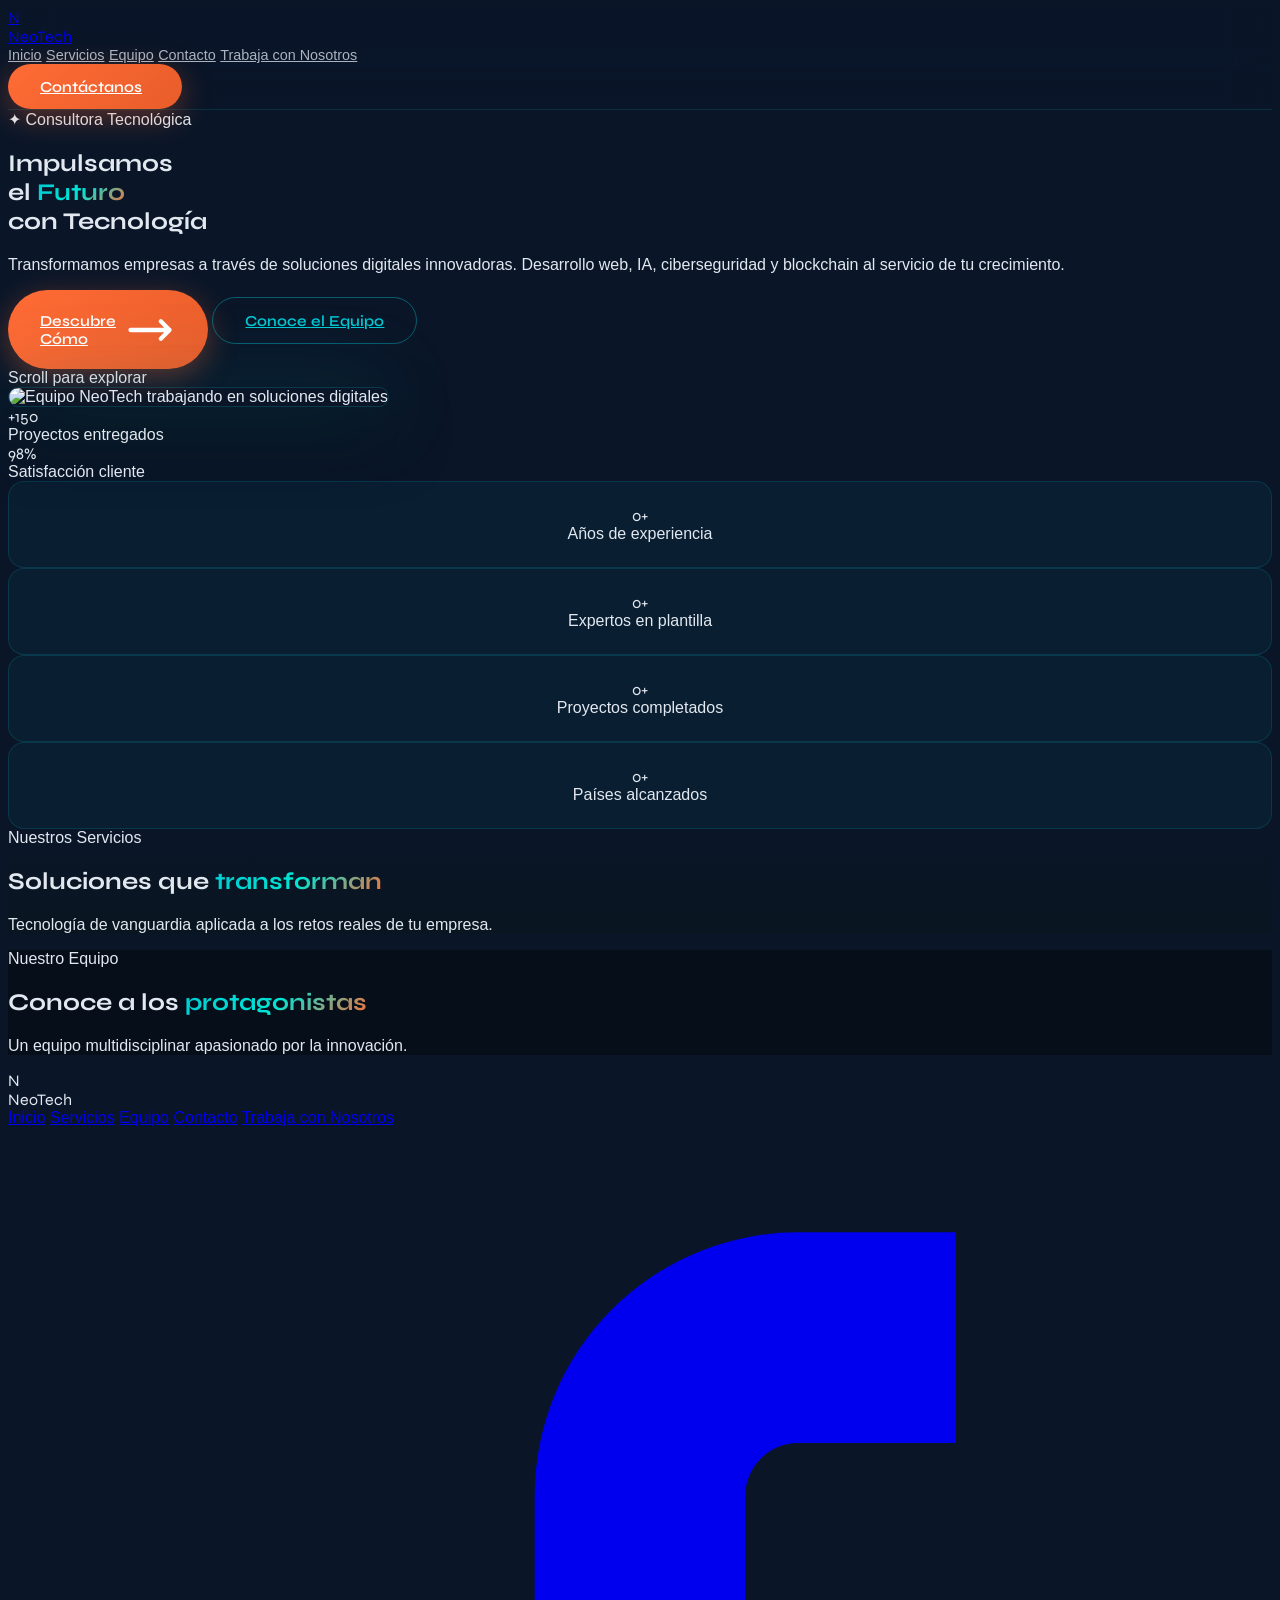
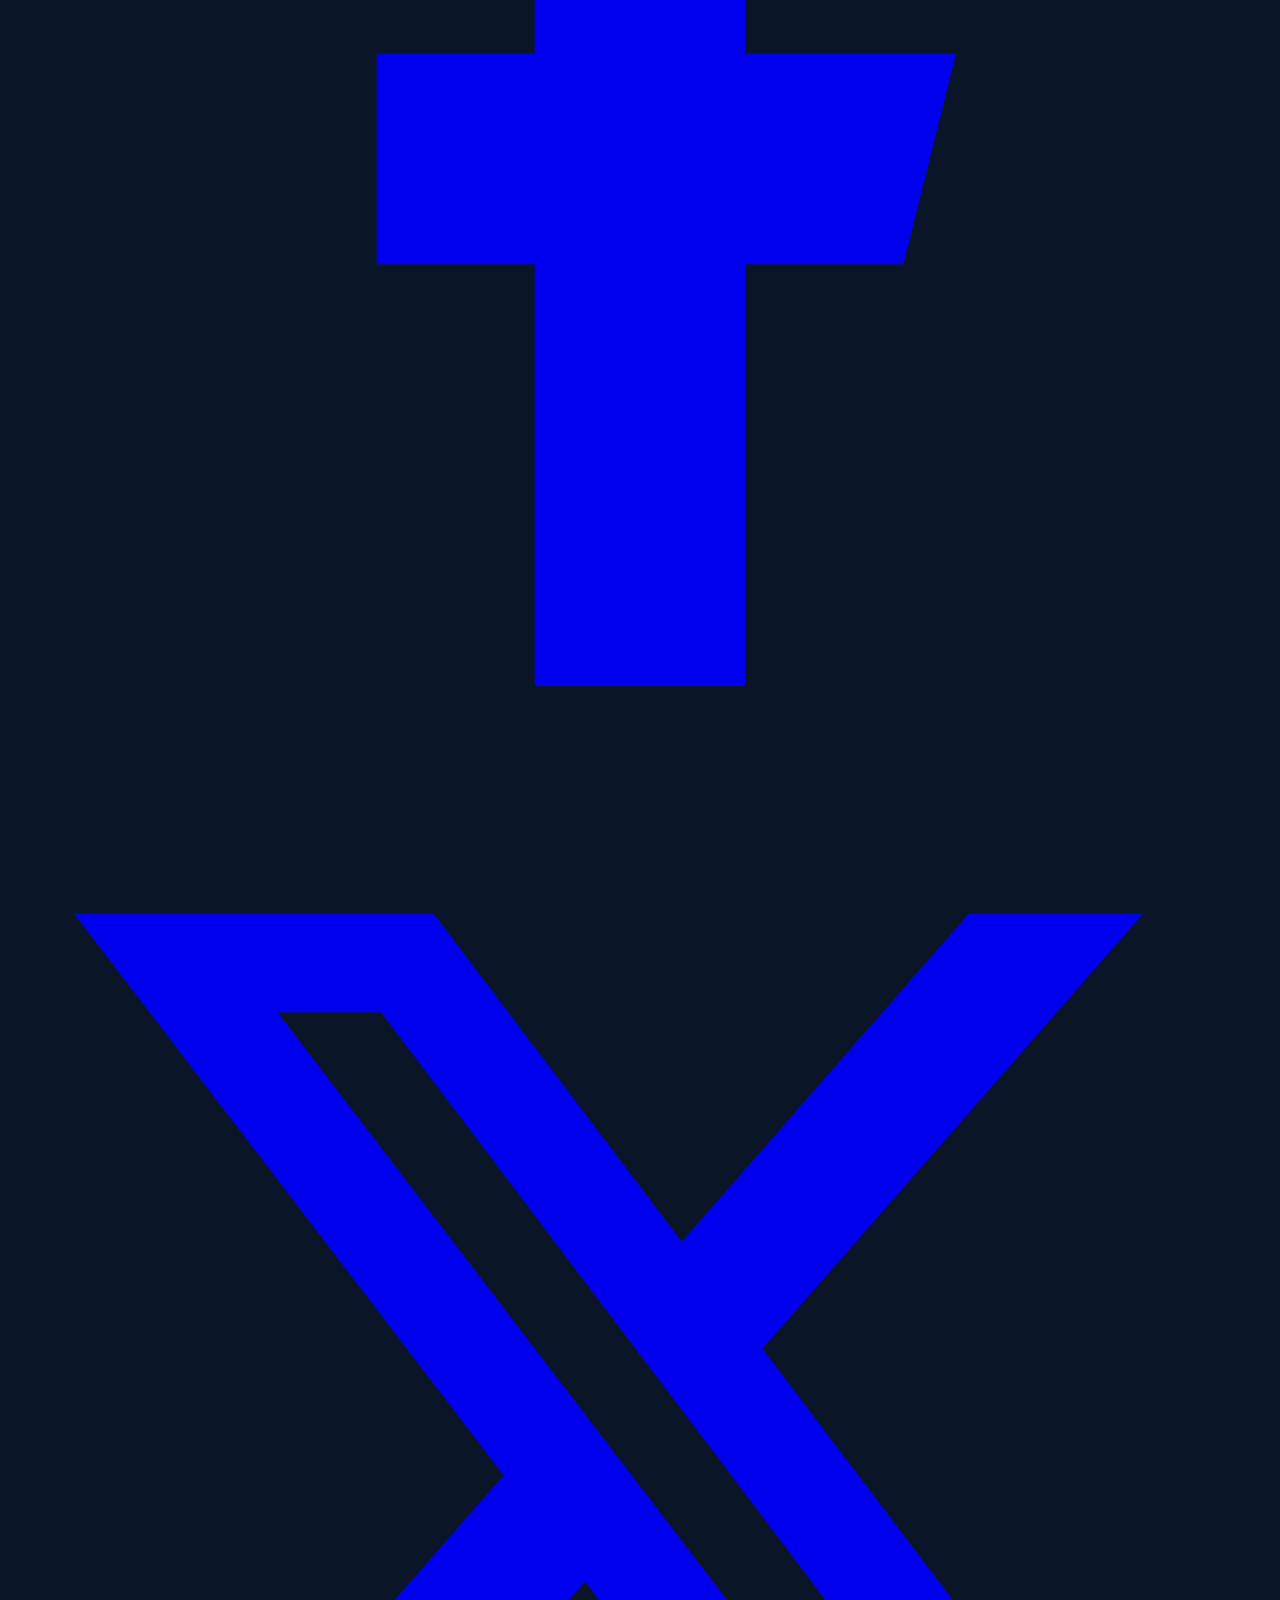
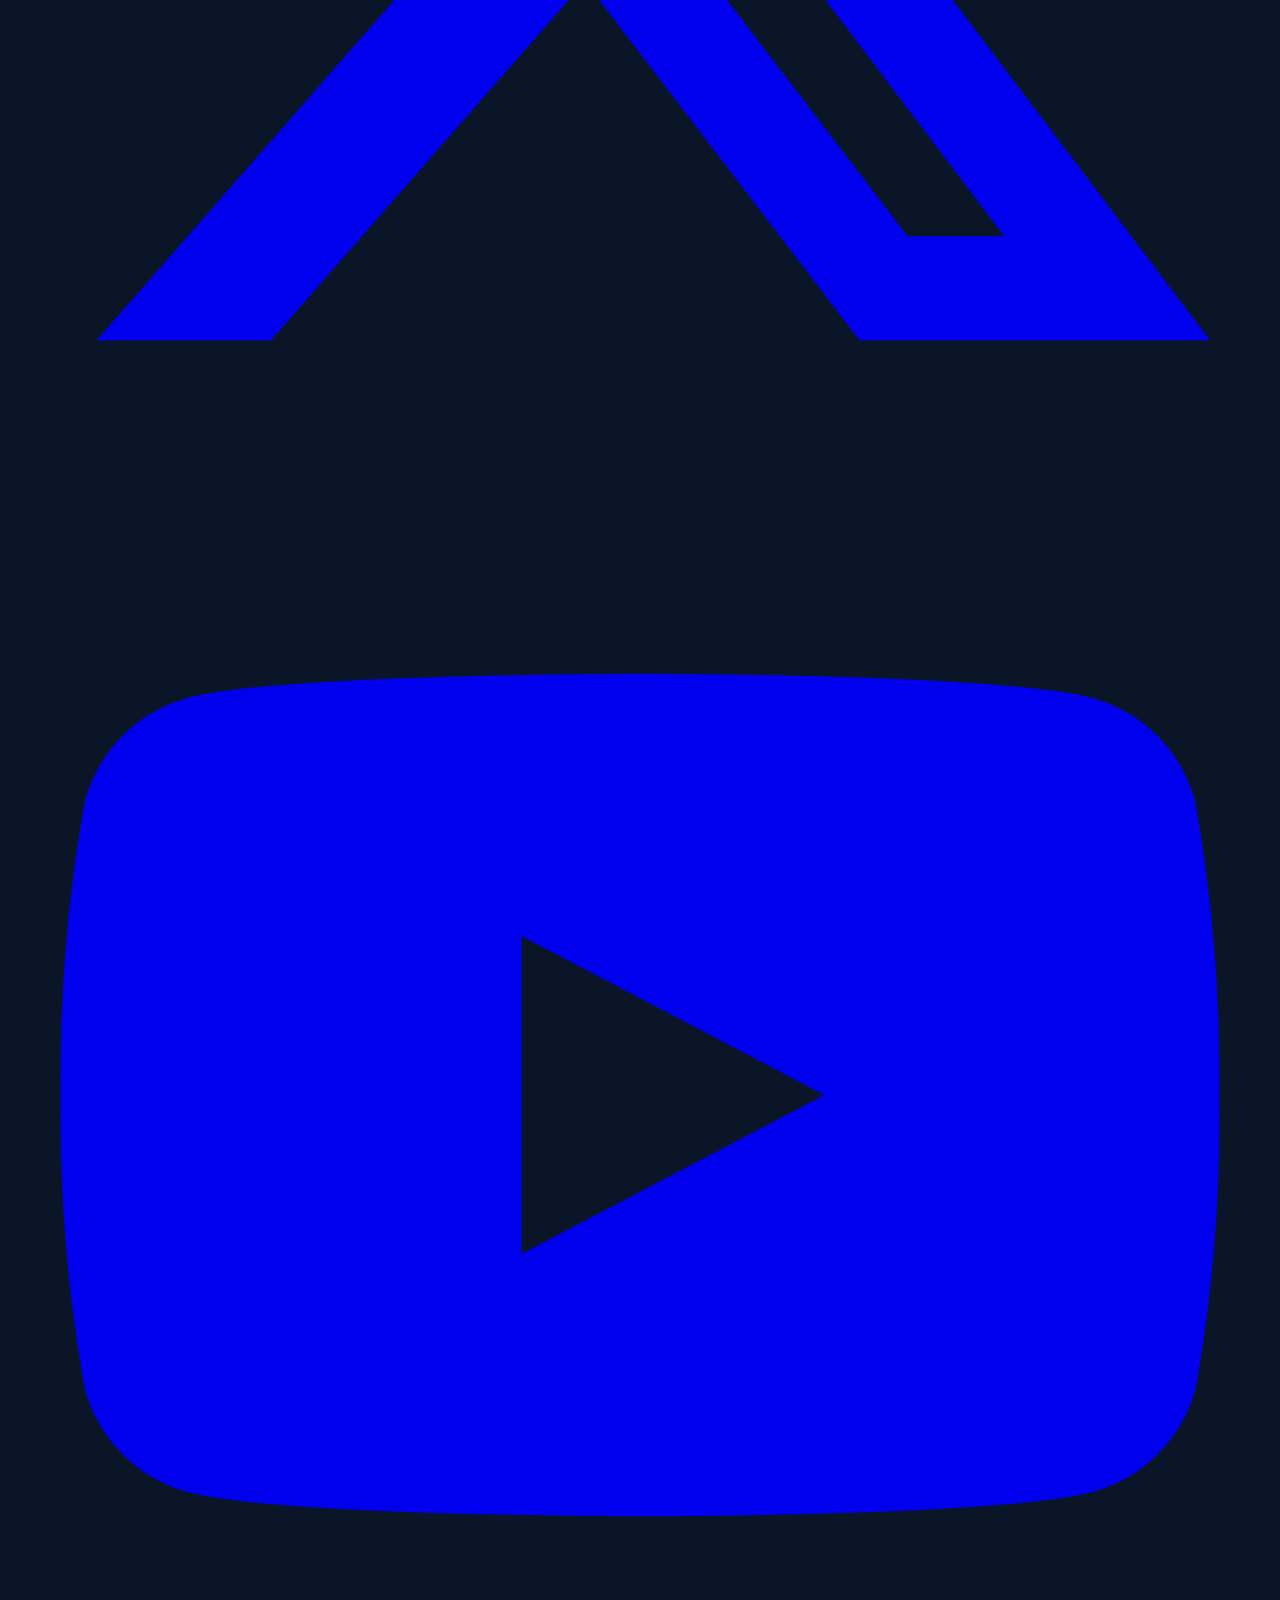
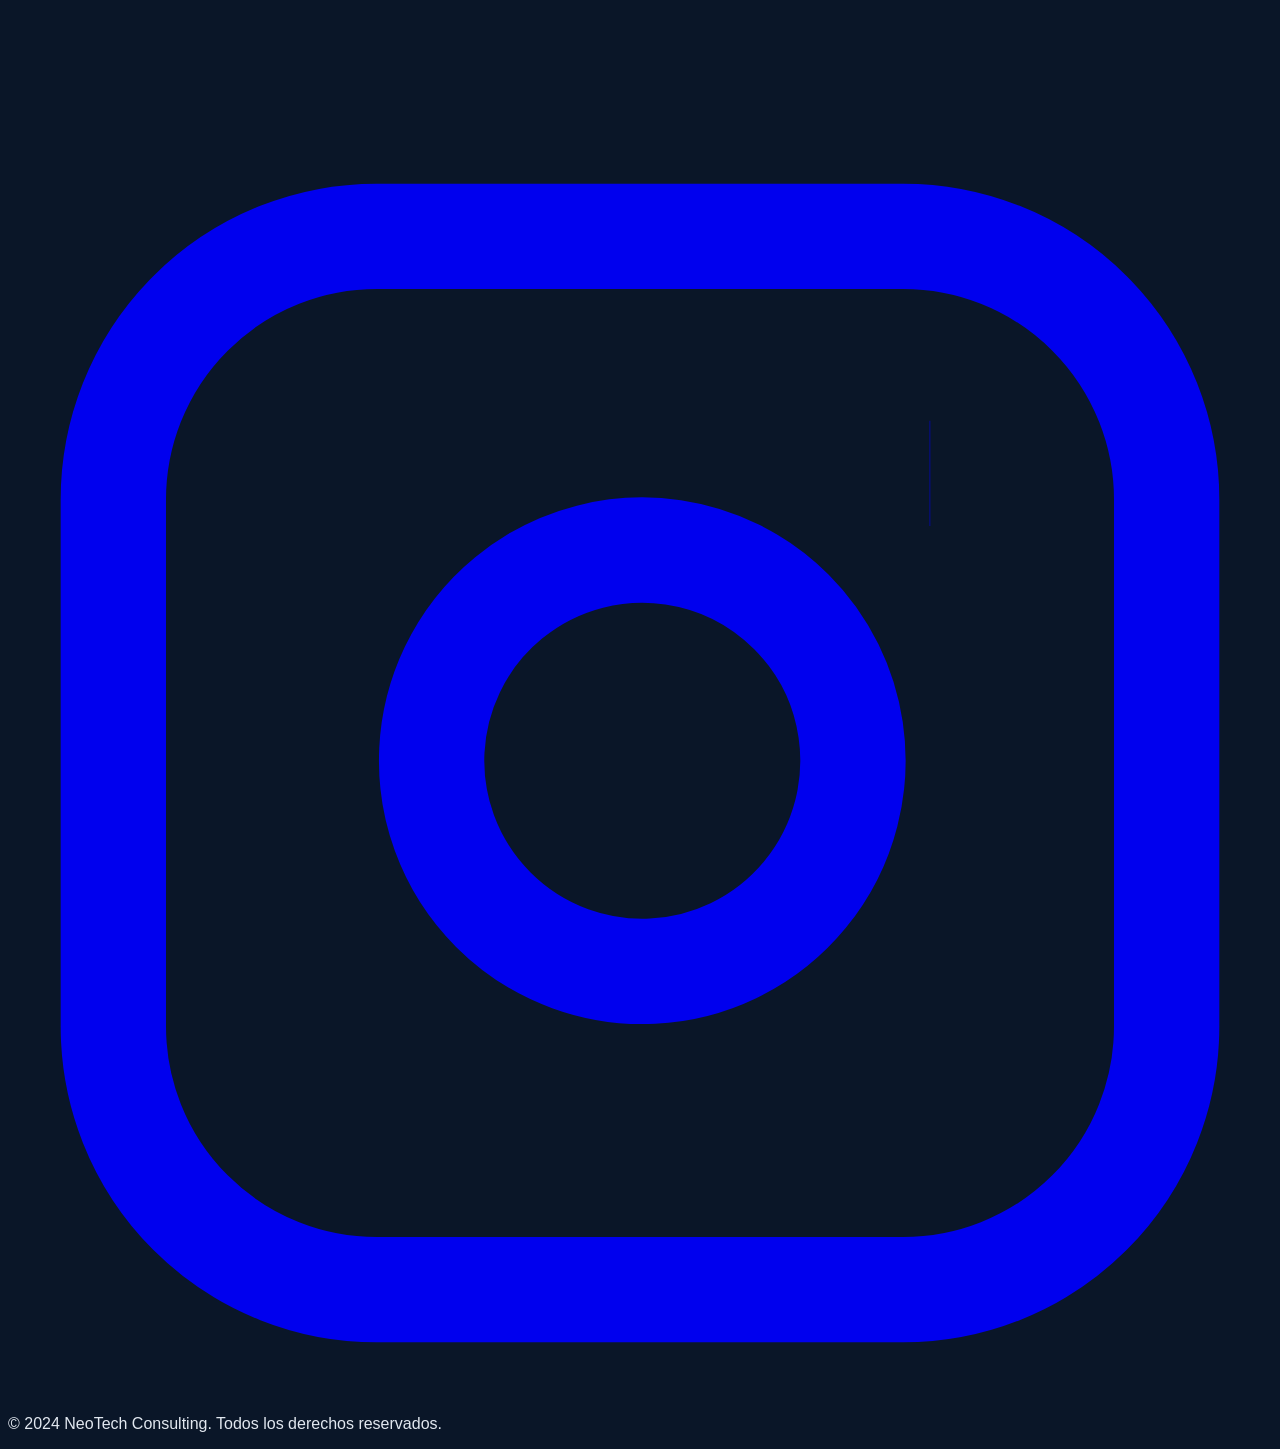
==== index.html @ ceebcdda "Actualizamos el html Agregamos class, span y seteamos valores para que nuestras animaciones con anim" ====
<!DOCTYPE html>
<html lang="en">

<head>
    <meta charset="UTF-8">
    <meta name="viewport" content="width=device-width, initial-scale=1.0">
    <title>NeoTech Consulting - Impulsamos el Futuro con Tecnología</title>
    <!-- Tailwind CSS CDN -->
    <script src="https://cdn.tailwindcss.com"></script>

    <!-- AOS Animation Library -->
    <link rel="stylesheet" href="https://cdnjs.cloudflare.com/ajax/libs/aos/2.3.4/aos.css" />
    <script src="https://cdnjs.cloudflare.com/ajax/libs/aos/2.3.4/aos.js"></script>

    <!-- Google Fonts -->
    <link rel="preconnect" href="https://fonts.googleapis.com" />
    <link rel="preconnect" href="https://fonts.gstatic.com" crossorigin />
    <link href="https://fonts.googleapis.com/css2?family=Syne:wght@400..800&display=swap" rel="stylesheet">

    <link rel="stylesheet" href="style.css">
</head>

<body>

    <!-- NAVBAR -->
    <nav id="navbar" class="fixed top-0 left-0 right-0 z-50 navbar-glass transition-all ">
        <div class="max-w-7xl mx-auto px-6 py-4 flex items-center justify-between">

            <!-- Logo -->
            <a href="#hero" class="flex items-center gap-3 group">
                <div
                    class="w-9 h-9 rounded-xl bg-gradient-to-br from-cyan-400 to-teal-500 flex items-center justify-center shadow-lg">
                    <span class="text-white font-black text-lg" style="font-family:Syne,sans-serif">N</span>
                </div>
                <span class="text-white font-bold text-xl" style="font-family:Syne,sans-serif">
                    Neo<span class="text-cyan-400">Tech</span>
                </span>
            </a>

            <!-- GuiaRapida navbar -->
            <nav class="hidden md:flex items-center gap-8">
                <a href="#hero" class="nav-link">Inicio</a>
                <a href="#servicios" class="nav-link">Servicios</a>
                <a href="#equipo" class="nav-link">Equipo</a>
                <a href="#contacto" class="nav-link">Contacto</a>
                <a href="#trabajo" class="nav-link">Trabaja con Nosotros</a>
            </nav>

            <!-- Contactanos boton -->
            <a href="#contacto" class="hidden md:inline-flex btn-primary text-sm py-2.5 px-5">
                Contáctanos
                <svg class="w-4 h-4" fill="none" stroke="currentColor" viewBox="0 0 24 24">
                    <path stroke-linecap="round" stroke-linejoin="round" stroke-width="2"
                        d="M17 8l4 4m0 0l-4 4m4-4H3" />
                </svg>
            </a>
        </div>
    </nav>
    <!-- FIN NAVBAR -->
    <!-- HERO -->
    <section id="hero">
        <div class="hero-bg"></div>
        <div class="blob blob-1"></div>
        <div class="blob blob-2"></div>
        <div class="blob blob-3"></div>
        <div class="animated-lines">
            <div class="line"></div>
            <div class="line"></div>
            <div class="line"></div>
            <div class="line"></div>
        </div>
        
        <div class="relative z-10 max-w-7xl mx-auto px-6 pt-28 pb-20 w-full">
            <div class="grid lg:grid-cols-2 gap-16 items-center">

                <!-- Título -->
                <div>
                    <div class="section-tag" data-aos="fade-right" data-aos-delay="100">✦ Consultora Tecnológica</div>
                    <h1 class="text-5xl md:text-6xl lg:text-7xl font-black leading-[1.05] mb-6 text-white"
                        data-aos="fade-right" data-aos-delay="200">
                        Impulsamos<br>
                        el <span class="gradient-text">Futuro</span><br>
                        con Tecnología
                    </h1>
                    <p class="text-lg text-slate-400 max-w-lg leading-relaxed mb-10" data-aos="fade-right"
                        data-aos-delay="350">
                        Transformamos empresas a través de soluciones digitales innovadoras. Desarrollo web, IA,
                        ciberseguridad y blockchain al servicio de tu crecimiento.
                    </p>
                    <div class="flex flex-wrap gap-4" data-aos="fade-right" data-aos-delay="450">
                        <a href="#servicios" class="btn-primary">
                            Descubre Cómo
                            <svg class="w-4 h-4" fill="none" stroke="currentColor" viewBox="0 0 24 24">
                                <path stroke-linecap="round" stroke-linejoin="round" stroke-width="2"
                                    d="M17 8l4 4m0 0l-4 4m4-4H3" />
                            </svg>
                        </a>
                        <a href="#equipo" class="btn-secondary">Conoce el Equipo</a>
                    </div>
                    <div class="flex items-center gap-3 mt-14 opacity-50" data-aos="fade-up" data-aos-delay="600">
                        <div class="w-px h-10 bg-cyan-500 opacity-50"></div>
                        <div class="scroll-dot"></div>
                        <span class="text-xs text-slate-500 tracking-widest uppercase">Scroll para explorar</span>
                    </div>
                </div>
                
                <div class="hero-image-wrap" data-aos="fade-left" data-aos-delay="300">
                    <img src="header_ajustes_especificos_1.jpg" alt="Equipo NeoTech trabajando en soluciones digitales"
                        class="w-full object-cover" style="max-height:520px;" />

                    <!-- Robot 3D con Spline -->
                    <div class="hidden lg:block" style="position: absolute; top: -250px; right: -42px; width: 280px; height: 280px; z-index: 40;" data-aos="fade-down" data-aos-delay="500">
                        <spline-viewer url="https://prod.spline.design/qBwjfCX2u3WnMrWY/scene.splinecode" background="transparent"></spline-viewer>
                    </div>
                    <div class="absolute -bottom-5 -left-5 bg-gradient-to-br from-cyan-300 to-teal-600 text-white rounded-2xl px-5 py-3 shadow-2xl hidden lg:block"
                        data-aos="zoom-in" data-aos-delay="600">
                        <div class="etiqueta-flotante">
                            <div class="text-2xl font-black" style="font-family:Syne,sans-serif">+150</div>
                            <div class="text-xs opacity-80 font-medium">Proyectos entregados</div>
                        </div>
                    </div>

                    <div class="absolute -top-7 -right-5 bg-gradient-to-br from-orange-300 to-orange-600 text-white rounded-2xl pr-5 pl-12 py-3 shadow-2xl hidden lg:block"
                        style="z-index: 50;" data-aos="zoom-in" data-aos-delay="700">
                        <div class="etiqueta-flotante">
                            <div class="text-2xl font-black" style="font-family:Syne,sans-serif">98%</div>
                            <div class="text-xs opacity-80 font-medium">Satisfacción cliente</div>
                        </div>
                    </div>
                </div>
            </div>
            <!-- TRAYECTORIA -->
            <!-- Linea modificada con span creando la clase contador animado y asignando data-valor para el numero al que debe llegar -->
            <div class="grid grid-cols-2 md:grid-cols-4 gap-4 mt-20" data-aos="fade-up" data-aos-delay="200">
                <div class="stat-card">
                    <div class="text-3xl font-black text-cyan-400 mb-1" style="font-family:Syne,sans-serif"> <span
                            class="contador-animado" data-valor="10">0</span>+</div>
                    <div class="text-sm text-slate-400">Años de experiencia</div>
                </div>
                <div class="stat-card">
                    <div class="text-3xl font-black text-orange-400 mb-1" style="font-family:Syne,sans-serif"> <span
                            class="contador-animado" data-valor="50">0</span>+</div>
                    <div class="text-sm text-slate-400">Expertos en plantilla</div>
                </div>
                <div class="stat-card">
                    <div class="text-3xl font-black text-cyan-400 mb-1" style="font-family:Syne,sans-serif"> <span
                            class="contador-animado" data-valor="150">0</span>+</div>
                    <div class="text-sm text-slate-400">Proyectos completados</div>
                </div>
                <div class="stat-card">
                    <div class="text-3xl font-black text-orange-400 mb-1" style="font-family:Syne,sans-serif"> <span
                            class="contador-animado" data-valor="30">0</span>+</div>
                    <div class="text-sm text-slate-400">Países alcanzados</div>
                </div>
            </div>
        </div>
    </section>
 <!-- FIN TRAYECTORIA -->
    <!-- FIN HERO -->
    <!-- SECCIÓN SERVICIOS -->
    <section id="servicios" class="py-28 relative" style="background:linear-gradient(180deg,#0a1628 0%,#091520 100%)">
        <div class="max-w-7xl mx-auto px-6">
            <div class="text-center mb-16">
                <div class="section-tag" data-aos="fade-up">Nuestros Servicios</div>
                <h2 class="text-4xl md:text-5xl font-black text-white mb-5" data-aos="fade-up" data-aos-delay="100">
                    Soluciones que <span class="gradient-text">transforman</span>
                </h2>
                <p class="text-slate-400 max-w-xl mx-auto text-lg" data-aos="fade-up" data-aos-delay="200">
                    Tecnología de vanguardia aplicada a los retos reales de tu empresa.
                </p>
            </div>

            <!-- Tarjetas dinámicas desde JS -->
            <div id="services-grid" class="grid sm:grid-cols-2 lg:grid-cols-4 gap-6"></div>
        </div>
    </section>

    <!-- FIN SECCIÓN SERVICIOS -->
    <!-- EQUIPO -->
    <section id="equipo" class="py-28" style="background:#060e1a;">
        <div class="max-w-7xl mx-auto px-6">
            <div class="text-center mb-16">
                <div class="section-tag" data-aos="fade-up">Nuestro Equipo</div>
                <h2 class="text-4xl md:text-5xl font-black text-white mb-5" data-aos="fade-up" data-aos-delay="100">
                    Conoce a los <span class="gradient-text">protagonistas</span>
                </h2>
                <p class="text-slate-400 max-w-xl mx-auto text-lg" data-aos="fade-up" data-aos-delay="200">
                    Un equipo multidisciplinar apasionado por la innovación.
                </p>
            </div>

            <div id="team-grid" class="grid sm:grid-cols-2 lg:grid-cols-4 gap-6"></div>
        </div>
    </section>
    <!-- FIN EQUIPO -->
    <!-- CONTACTO -->

    <!-- FIN CONTACTO -->
    <!-- FOOTER -->
    <footer class="py-12">
        <div class="max-w-7xl mx-auto px-6">
            <div class="divider mb-10"></div>
            <div class="flex flex-col md:flex-row items-center justify-between gap-6">
                <!-- Brand -->
                <div class="flex items-center gap-3">
                    <div
                        class="w-8 h-8 rounded-lg bg-gradient-to-br from-cyan-400 to-teal-500 flex items-center justify-center">
                        <span class="text-white font-black text-sm" style="font-family:Syne,sans-serif">N</span>
                    </div>
                    <span class="text-white font-bold" style="font-family:Syne,sans-serif">Neo<span
                            class="text-cyan-400">Tech</span></span>
                </div>

                <!-- Links -->
                <nav class="flex gap-6 text-sm text-slate-500">
                    <a href="#hero" class="hover:text-cyan-400 transition-colors">Inicio</a>
                    <a href="#servicios" class="hover:text-cyan-400 transition-colors">Servicios</a>
                    <a href="#equipo" class="hover:text-cyan-400 transition-colors">Equipo</a>
                    <a href="#contacto" class="hover:text-cyan-400 transition-colors">Contacto</a>
                    <a href="#contacto" class="hover:text-cyan-400 transition-colors">Trabaja con Nosotros</a>
                </nav>

                <!-- Social -->
                <div class="flex gap-4">
                    <a href="#"
                        class="w-9 h-9 rounded-full border border-white/10 flex items-center justify-center text-slate-400 hover:text-cyan-400 hover:border-cyan-400/40 transition-all"
                        aria-label="Facebook">
                        <svg class="w-4 h-4" fill="currentColor" viewBox="0 0 24 24">
                            <path d="M18 2h-3a5 5 0 0 0-5 5v3H7v4h3v8h4v-8h3l1-4h-4V7a1 1 0 0 1 1-1h3z" />
                        </svg>
                    </a>
                    <a href="#"
                        class="w-9 h-9 rounded-full border border-white/10 flex items-center justify-center text-slate-400 hover:text-cyan-400 hover:border-cyan-400/40 transition-all"
                        aria-label="Twitter/X">
                        <svg class="w-4 h-4" fill="currentColor" viewBox="0 0 24 24">
                            <path
                                d="M18.244 2.25h3.308l-7.227 8.26 8.502 11.24H16.17l-5.214-6.817L4.99 21.75H1.68l7.73-8.835L1.254 2.25H8.08l4.713 6.231zm-1.161 17.52h1.833L7.084 4.126H5.117z" />
                        </svg>
                    </a>
                    <a href="#"
                        class="w-9 h-9 rounded-full border border-white/10 flex items-center justify-center text-slate-400 hover:text-cyan-400 hover:border-cyan-400/40 transition-all"
                        aria-label="YouTube">
                        <svg class="w-4 h-4" fill="currentColor" viewBox="0 0 24 24">
                            <path
                                d="M22.54 6.42a2.78 2.78 0 0 0-1.95-1.96C18.88 4 12 4 12 4s-6.88 0-8.59.46A2.78 2.78 0 0 0 1.46 6.42 29 29 0 0 0 1 12a29 29 0 0 0 .46 5.58 2.78 2.78 0 0 0 1.95 1.96C5.12 20 12 20 12 20s6.88 0 8.59-.46a2.78 2.78 0 0 0 1.96-1.96A29 29 0 0 0 23 12a29 29 0 0 0-.46-5.58z" />
                            <polygon points="9.75 15.02 15.5 12 9.75 8.98 9.75 15.02" fill="#0a1628" />
                        </svg>
                    </a>
                    <a href="#"
                        class="w-9 h-9 rounded-full border border-white/10 flex items-center justify-center text-slate-400 hover:text-cyan-400 hover:border-cyan-400/40 transition-all"
                        aria-label="Instagram">
                        <svg class="w-4 h-4" fill="none" stroke="currentColor" stroke-width="2" viewBox="0 0 24 24">
                            <rect x="2" y="2" width="20" height="20" rx="5" ry="5" />
                            <path d="M16 11.37A4 4 0 1 1 12.63 8 4 4 0 0 1 16 11.37z" />
                            <line x1="17.5" y1="6.5" x2="17.51" y2="6.5" />
                        </svg>
                    </a>
                </div>
            </div>

            <p class="text-center text-slate-600 text-sm mt-8">
                © 2024 NeoTech Consulting. Todos los derechos reservados.
            </p>
        </div>
    </footer>

    <!-- FIN FOOTER -->


    <script src="https://cdnjs.cloudflare.com/ajax/libs/animejs/3.2.2/anime.min.js"></script>
    <script src="function.js"></script>
    <script defer type="module" src="https://unpkg.com/@splinetool/viewer@1.0.51/build/spline-viewer.js"></script>
</body>


</html>
---- style.css ----
/* Estilos general */
* { scroll-behavior: smooth; }
body {
    font-family: 'DM Sans', sans-serif;
    background-color: #0a1628;
    color: #e2e8f0;
    overflow-x: hidden;
}
h1,h2,h3,h4,h5 { font-family: 'Syne', sans-serif; }
    .no-scrollbar::-webkit-scrollbar {
        display: none;
    }
/* ── Navbar glass ── */
.navbar-glass {
    background: rgba(10, 22, 40, 0.85);
    backdrop-filter: blur(20px);
    -webkit-backdrop-filter: blur(20px);
    border-bottom: 1px solid rgba(0,201,212,0.15);
}
/* Estilos de menú del Navbar */
.nav-link {
    position: relative;
    color: rgba(226,232,240,0.75);
    font-weight: 500;
    font-size:0.9rem;
    transition: color 0.3s;
}
.nav-link::after {
    content:'';
    position:absolute;
    bottom:-4px; left:0;
    width:0; height:2px;
    background: linear-gradient(90deg, #00c9d4, #ff6b35);
    border-radius:99px;
    transition: width 0.3s;
}
.nav-link:hover { color:#00c9d4; }
.nav-link:hover::after { width:100%; }

/* Estilo degradado */
.gradient-text {
    background: linear-gradient(135deg, #00c9d4, #00e5d4, #ff6b35);
    -webkit-background-clip: text;
    -webkit-text-fill-color: transparent;
    background-clip: text;
}

/* Botones */

.btn-primary {
    display: inline-flex;
    align-items: center;
    gap: 8px;
    background: linear-gradient(135deg, #ff6b35, #e85d2a);
    color: white;
    font-family: 'Syne', sans-serif;
    font-weight: 600;
    font-size: 0.95rem;
    padding: 0.85rem 2rem;
    border-radius: 99px;
    border: none;
    cursor: pointer;
    transition: all 0.3s ease;
    box-shadow: 0 8px 30px rgba(255,107,53,0.35);
}
.btn-primary:hover {
    transform: translateY(-2px);
    box-shadow: 0 14px 40px rgba(255,107,53,0.5);
}
.btn-secondary {
    display: inline-flex;
    align-items: center;
    gap: 8px;
    background: transparent;
    color: #00c9d4;
    font-family: 'Syne', sans-serif;
    font-weight: 600;
    font-size: 0.95rem;
    padding: 0.85rem 2rem;
    border-radius: 99px;
    border: 1px solid rgba(0,201,212,0.4);
    cursor: pointer;
    transition: all 0.3s ease;
}
.btn-secondary:hover {
    background: rgba(0,201,212,0.08);
    border-color: #00c9d4;
    transform: translateY(-2px);
}
/* Estilo imagen de Hero */
.hero-image-wrap {
    position: relative;
    z-index: 2;
}
.hero-image-wrap img {
    border-radius: 1.5rem;
    box-shadow: 0 0 80px rgba(0,201,212,0.25), 0 30px 60px rgba(0,0,0,0.5);
    border: 1px solid rgba(0,201,212,0.2);
}
/* Estilos de la trayectoria */
.stat-card {
    background: rgba(0,201,212,0.05);
    border: 1px solid rgba(0,201,212,0.15);
    border-radius: 1rem;
    padding: 1.5rem;
    text-align: center;
    transition: all 0.3s;
}
.stat-card:hover {
    background: rgba(0,201,212,0.09);
    border-color: rgba(0,201,212,0.35);
}
/* Tarjetas de servicios */
.service-card {
    background: linear-gradient(135deg, rgba(255,255,255,0.04), rgba(255,255,255,0.01));
    border: 1px solid rgba(0,201,212,0.15);
    border-radius: 1.25rem;
    padding: 0;
    transition: all 0.4s ease;
    position: relative;
    overflow: hidden;
    display: flex;
    flex-direction: column;
}
.service-card::before {
    content:'';
    position:absolute;
    inset:0;
    background: linear-gradient(135deg, rgba(0,201,212,0.06), transparent);
    opacity:0;
    transition: opacity 0.4s ease;
    z-index: 1;
    pointer-events: none;
}
.service-card:hover::before { opacity:1; }
.service-card:hover {
    border-color: rgba(0,201,212,0.45);
    transform: translateY(-6px);
    box-shadow: 0 20px 60px rgba(0,201,212,0.12), 0 0 0 1px rgba(0,201,212,0.2);
}
.service-card-media {
    width: 100%;
    height: 160px;
    overflow: hidden;
    border-radius: 1.25rem 1.25rem 0 0;
    flex-shrink: 0;
    background: linear-gradient(135deg, rgba(0,201,212,0.12), rgba(255,107,53,0.08));
    display: flex;
    align-items: center;
    justify-content: center;
}
.service-card-img {
    width: 100%;
    height: 100%;
    object-fit: cover;
    display: block;
    transition: transform 0.5s ease;
}
.service-card:hover .service-card-img {
    transform: scale(1.05);
}
.service-card-body {
    padding: 1.5rem;
    flex: 1;
}

/* Tarjetas de equipo */
.team-card {
    background: linear-gradient(160deg, rgba(255,255,255,0.05), rgba(255,255,255,0.01));
    border: 1px solid rgba(0,201,212,0.12);
    border-radius: 1.5rem;
    padding: 2rem 1.5rem;
    text-align: center;
    transition: all 0.4s ease;
}
.team-card:hover {
    transform: translateY(-8px);
    border-color: rgba(255,107,53,0.4);
    box-shadow: 0 24px 60px rgba(255,107,53,0.2);
}
.avatar {
    width: 90px; height: 90px;
    border-radius: 50%;
    background: linear-gradient(135deg, #00c9d4, #ff6b35);
    display: flex;
    align-items: center;
    justify-content: center;
    font-size: 2rem;
    margin: 0 auto 1.25rem;
    box-shadow: 0 0 30px rgba(0,201,212,0.3);
}
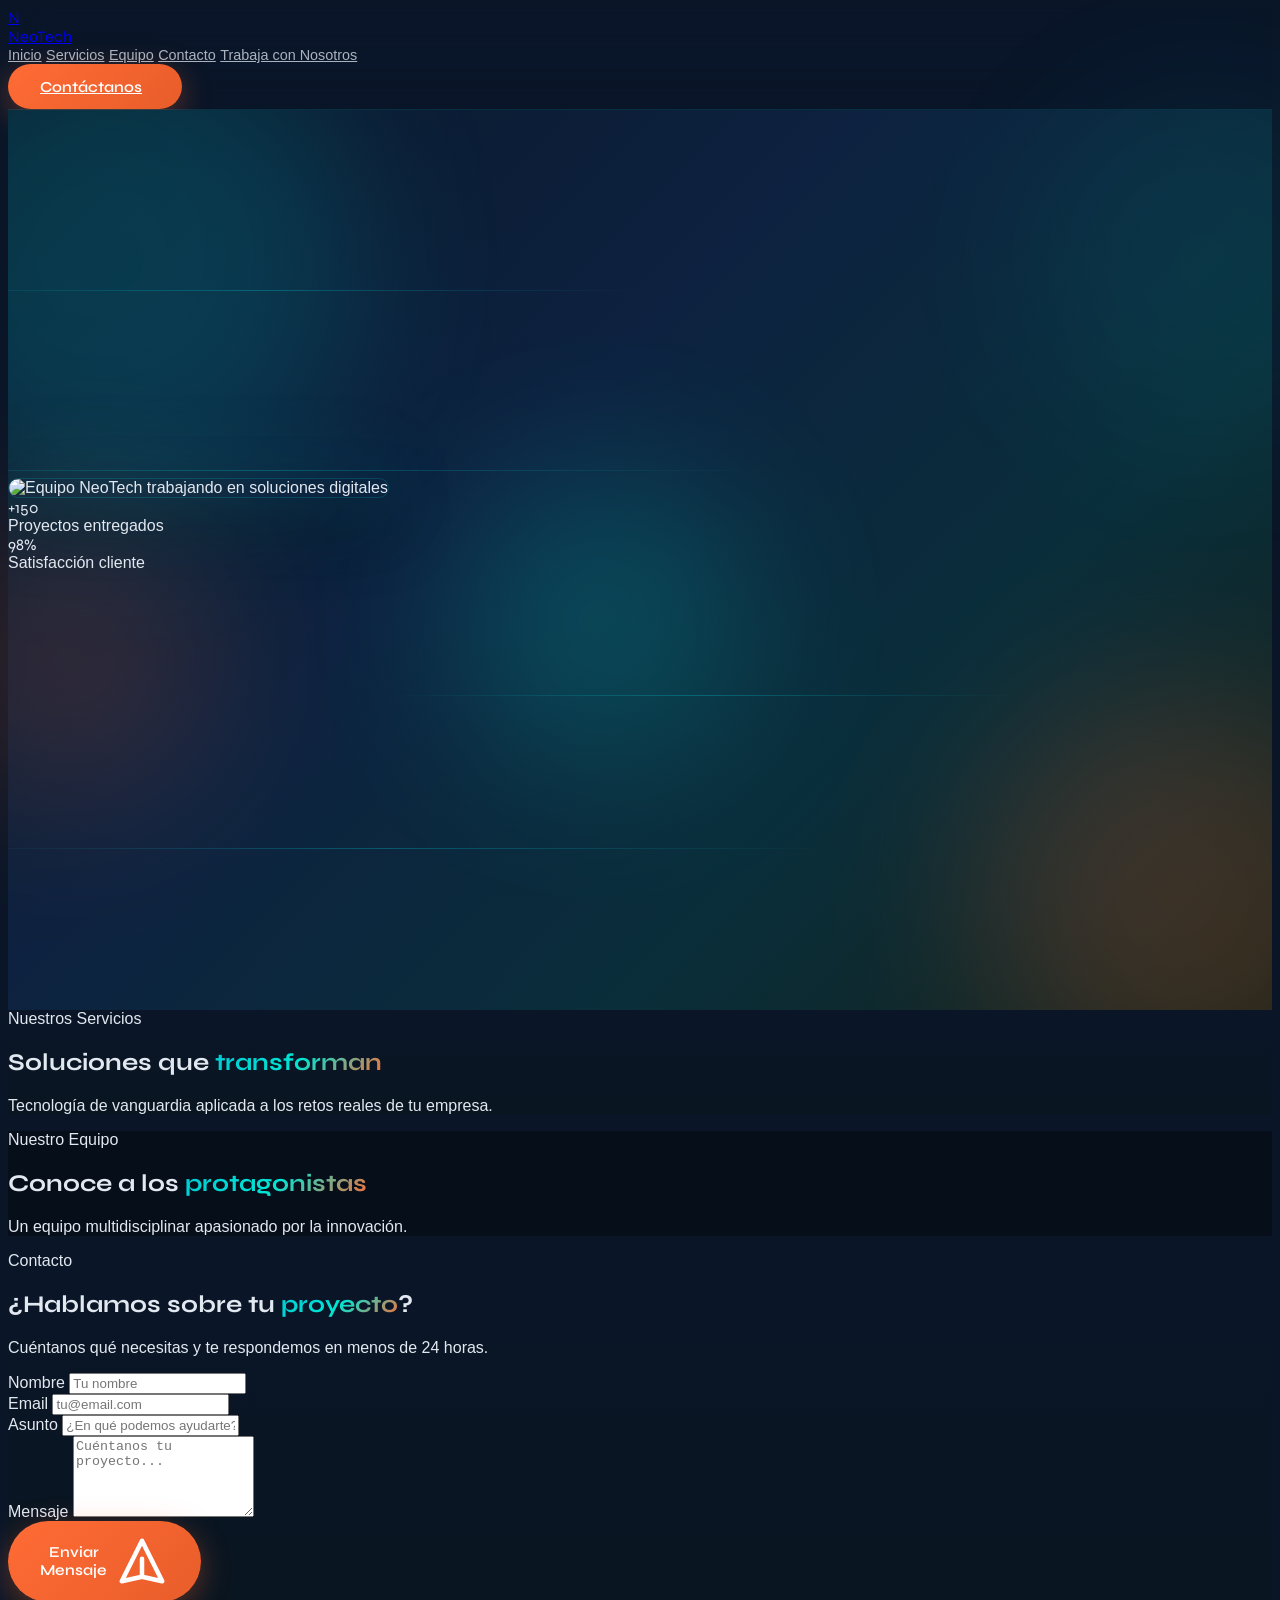
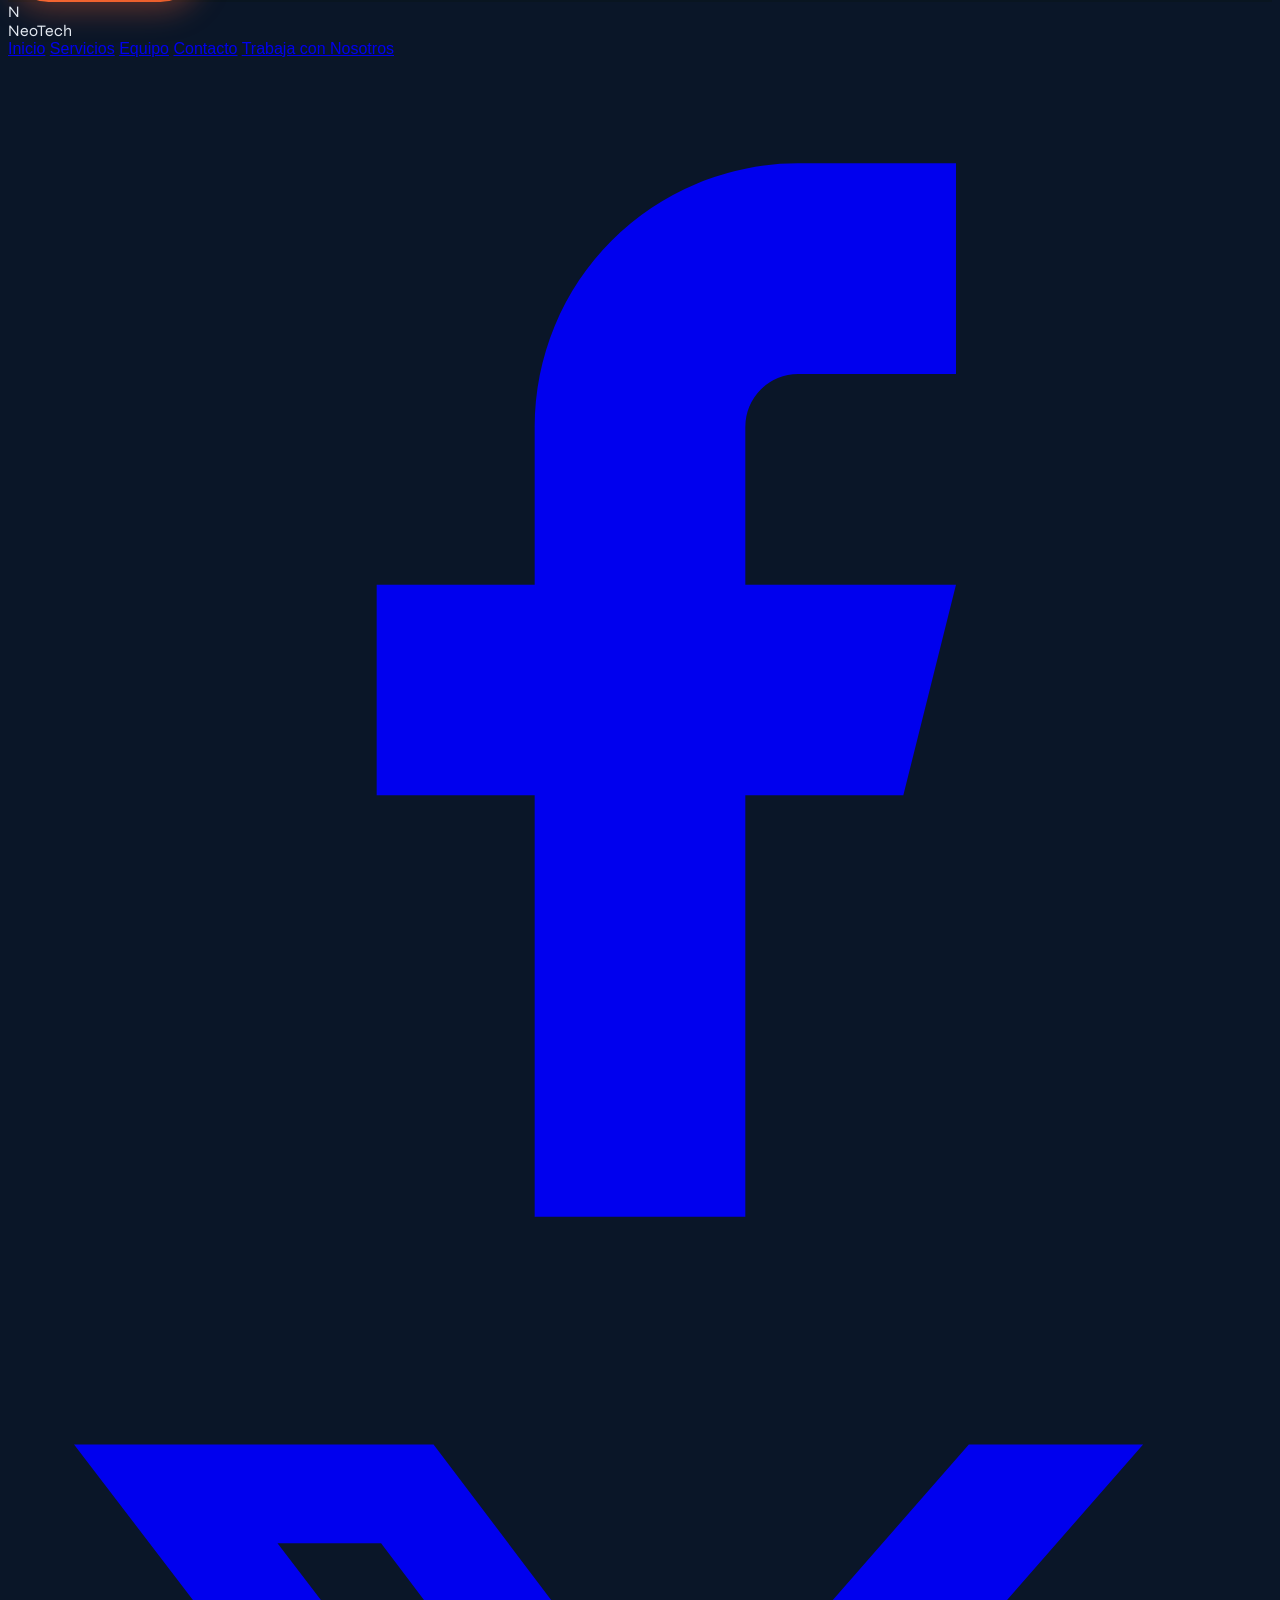
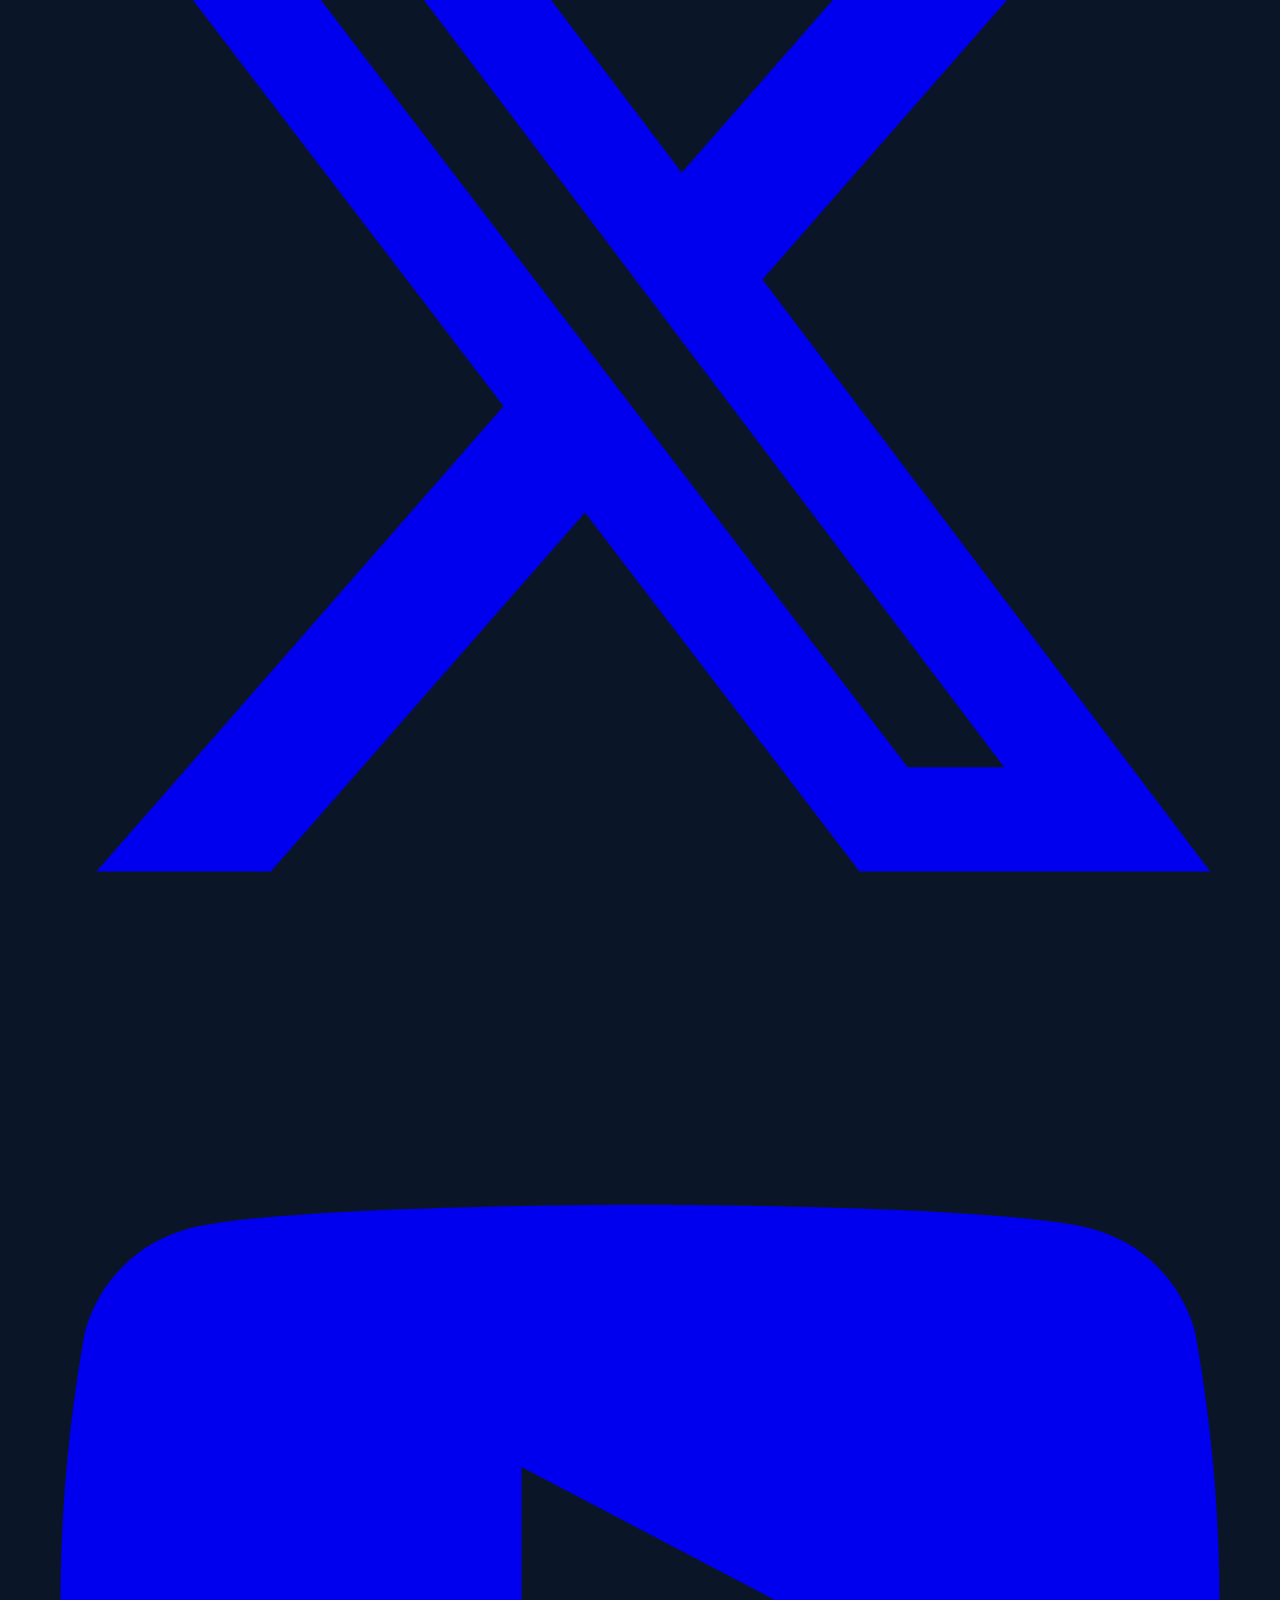
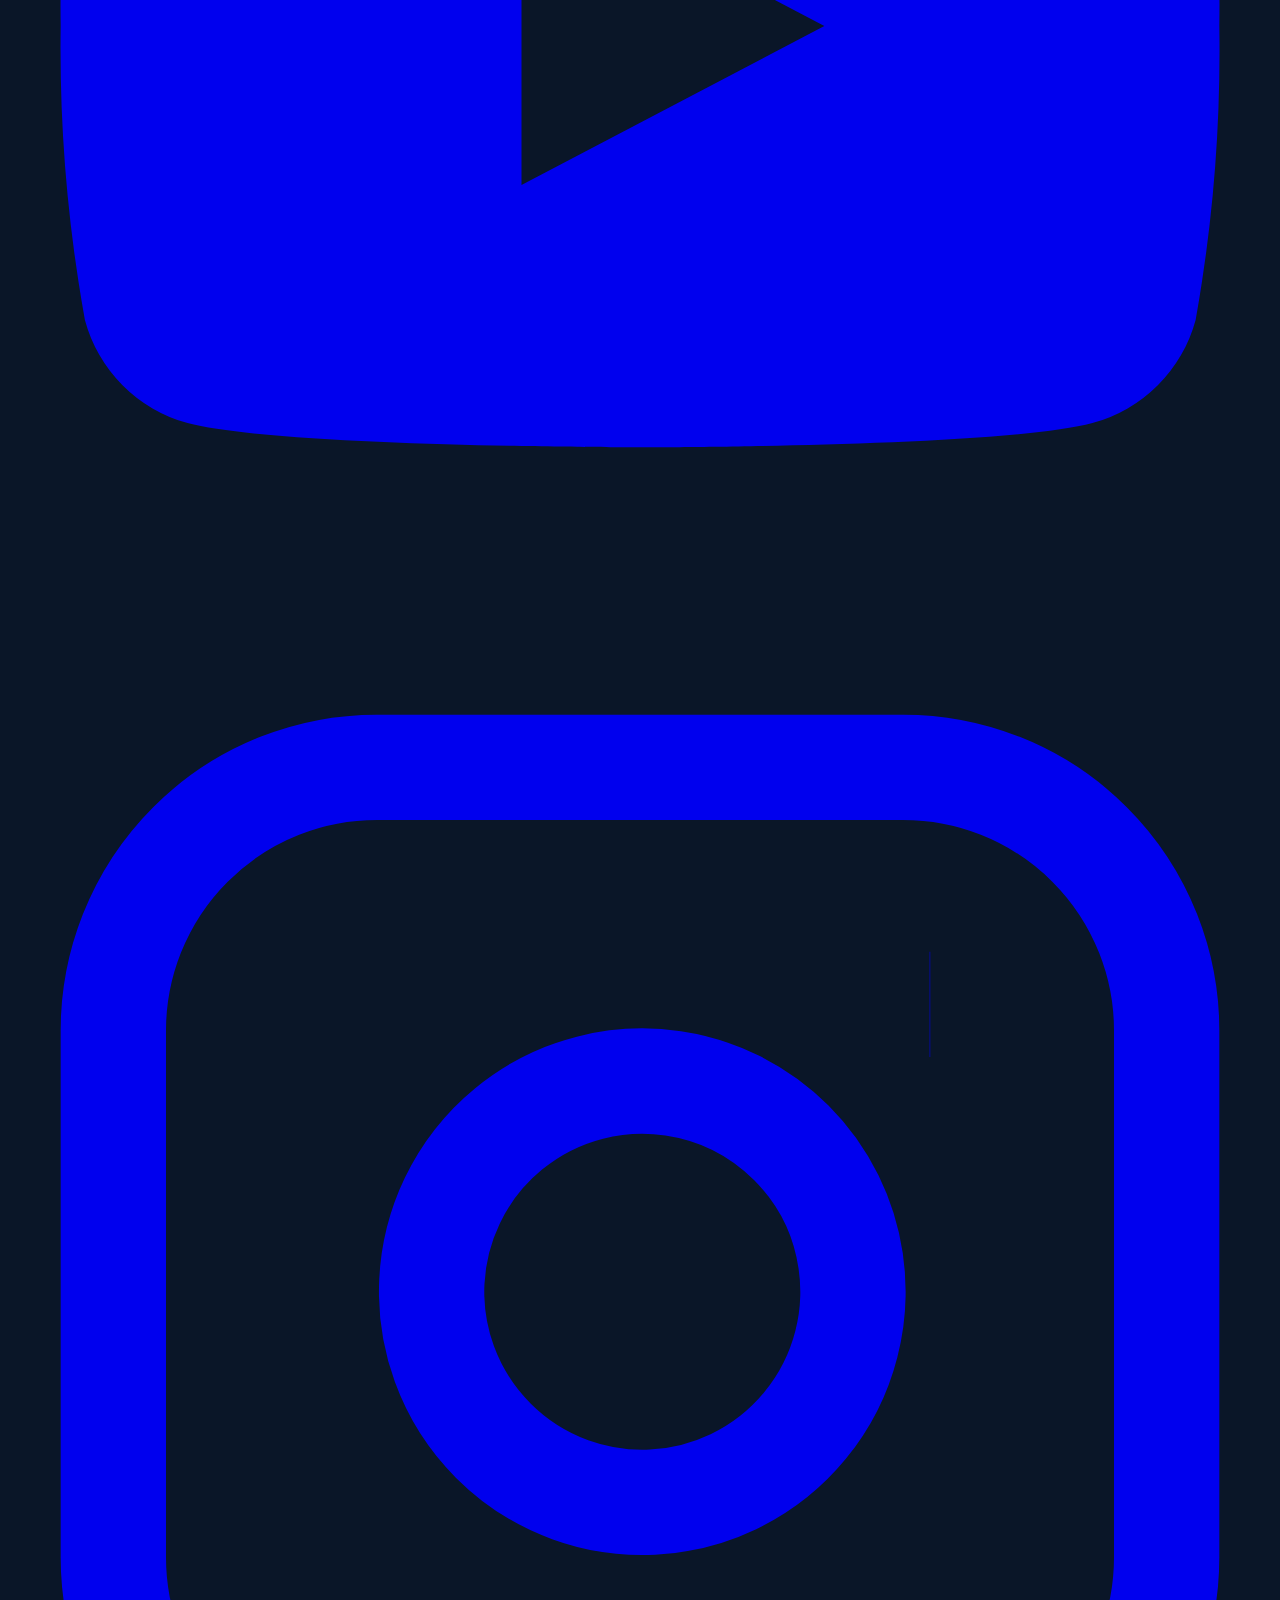
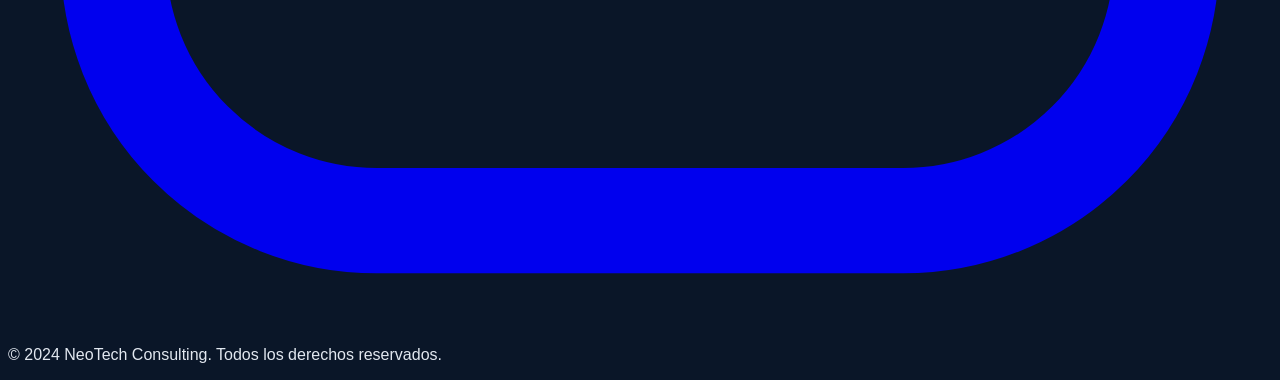
==== commit 3d70ed4b: "Actualización html apartado contacto Hemos agregado una simulación de un form para el apartado contá" ====
--- a/index.html
+++ b/index.html
@@ -43,7 +43,7 @@
                 <a href="#servicios" class="nav-link">Servicios</a>
                 <a href="#equipo" class="nav-link">Equipo</a>
                 <a href="#contacto" class="nav-link">Contacto</a>
-                <a href="#trabajo" class="nav-link">Trabaja con Nosotros</a>
+                <a href="trabajo.html" class="nav-link">Trabaja con Nosotros</a>
             </nav>
 
             <!-- Contactanos boton -->
@@ -105,7 +105,7 @@
                 </div>
                 
                 <div class="hero-image-wrap" data-aos="fade-left" data-aos-delay="300">
-                    <img src="header_ajustes_especificos_1.jpg" alt="Equipo NeoTech trabajando en soluciones digitales"
+                    <img src="Img/header_ajustes_especificos_1.jpg" alt="Equipo NeoTech trabajando en soluciones digitales"
                         class="w-full object-cover" style="max-height:520px;" />
 
                     <!-- Robot 3D con Spline -->
@@ -194,7 +194,55 @@
     </section>
     <!-- FIN EQUIPO -->
     <!-- CONTACTO -->
-
+<section id="contacto" class="py-28 relative" style="background:linear-gradient(180deg,#0a1628 0%,#091520 100%)">
+        <!-- Blob decoration -->
+        <div class="blob" style="width:350px;height:350px;background:#00c9d4;top:10%;right:-100px;opacity:0.07;"></div>
+        <div class="blob" style="width:300px;height:300px;background:#ff6b35;bottom:10%;left:-80px;opacity:0.15;"></div>
+
+        <div class="max-w-3xl mx-auto px-6 relative z-10">
+            <div class="text-center mb-14">
+                <div class="section-tag" data-aos="fade-up">Contacto</div>
+                <h2 class="text-4xl md:text-5xl font-black text-white mb-5" data-aos="fade-up" data-aos-delay="100">
+                    ¿Hablamos sobre tu <span class="gradient-text">proyecto</span>?
+                </h2>
+                <p class="text-slate-400 text-lg" data-aos="fade-up" data-aos-delay="200">
+                    Cuéntanos qué necesitas y te respondemos en menos de 24 horas.
+                </p>
+            </div>
+
+            <form id="contact-form" novalidate
+                class="bg-gradient-to-br from-white/5 to-white/[0.02] border border-white/10 rounded-3xl p-8 md:p-12 space-y-6"
+                data-aos="fade-up" data-aos-delay="150">
+                <div class="grid sm:grid-cols-2 gap-6">
+                    <div>
+                        <label class="block text-sm text-slate-400 mb-2 font-medium" for="nombre">Nombre</label>
+                        <input id="nombre" type="text" placeholder="Tu nombre" class="form-input" required />
+                    </div>
+                    <div>
+                        <label class="block text-sm text-slate-400 mb-2 font-medium" for="email">Email</label>
+                        <input id="email" type="email" placeholder="tu@email.com" class="form-input" required />
+                    </div>
+                </div>
+                <div>
+                    <label class="block text-sm text-slate-400 mb-2 font-medium" for="asunto">Asunto</label>
+                    <input id="asunto" type="text" placeholder="¿En qué podemos ayudarte?" class="form-input" />
+                </div>
+                <div>
+                    <label class="block text-sm text-slate-400 mb-2 font-medium" for="mensaje">Mensaje</label>
+                    <textarea id="mensaje" rows="5" placeholder="Cuéntanos tu proyecto..."
+                        class="form-input resize-none" required></textarea>
+                </div>
+                <button type="submit" class="btn-primary w-full justify-center text-base py-4">
+                    Enviar Mensaje
+                    <svg class="w-5 h-5" fill="none" stroke="currentColor" viewBox="0 0 24 24">
+                        <path stroke-linecap="round" stroke-linejoin="round" stroke-width="2"
+                            d="M12 19l9 2-9-18-9 18 9-2zm0 0v-8" />
+                    </svg>
+                </button>
+                <div id="form-msg" class="hidden text-center py-3 rounded-xl text-sm font-medium"></div>
+            </form>
+        </div>
+    </section>
     <!-- FIN CONTACTO -->
     <!-- FOOTER -->
     <footer class="py-12">
@@ -217,7 +265,7 @@
                     <a href="#servicios" class="hover:text-cyan-400 transition-colors">Servicios</a>
                     <a href="#equipo" class="hover:text-cyan-400 transition-colors">Equipo</a>
                     <a href="#contacto" class="hover:text-cyan-400 transition-colors">Contacto</a>
-                    <a href="#contacto" class="hover:text-cyan-400 transition-colors">Trabaja con Nosotros</a>
+                    <a href="trabajo.html" class="hover:text-cyan-400 transition-colors">Trabaja con Nosotros</a>
                 </nav>
 
                 <!-- Social -->
--- a/style.css
+++ b/style.css
@@ -189,3 +189,55 @@
     margin: 0 auto 1.25rem;
     box-shadow: 0 0 30px rgba(0,201,212,0.3);
 }
+divider {
+    height:1px;
+    background: linear-gradient(90deg, transparent, rgba(0,201,212,0.2), transparent);
+    margin: 0 auto;
+    max-width:800px;
+}
+#hero {
+    position: relative;
+    min-height: 100vh;
+    display: flex;
+    align-items: center;
+    overflow: hidden;
+}
+.hero-bg {
+    position: absolute;
+    inset: 0;
+    background: linear-gradient(135deg, #0a1628 0%, #0d2240 40%, #0a2e3a 70%, #12211a 100%);
+    z-index: 0;
+}
+.blob {
+    position: absolute;
+    border-radius: 50%;
+    filter: blur(80px);
+    opacity: 0.18;
+    pointer-events: none;
+}
+.blob-1 { width:500px; height:500px; background:#00c9d4; top:-100px; left:-150px; }
+.blob-2 { width:400px; height:400px; background:#ff6b35; bottom:-80px; right:-100px; }
+.blob-3 { width:300px; height:300px; background:#00e5d4; top:40%; left:35%; }
+
+.animated-lines {
+    position: absolute;
+    inset: 0;
+    overflow: hidden;
+    z-index: 0;
+}
+.line {
+    position: absolute;
+    height: 1px;
+    background: linear-gradient(90deg, transparent, rgba(0,201,212,0.3), transparent);
+    animation: lineSweep 6s ease-in-out infinite;
+}
+.line:nth-child(1) { top:20%; width:60%; left:-10%; animation-delay:0s; }
+.line:nth-child(2) { top:40%; width:80%; left:-20%; animation-delay:1.5s; }
+.line:nth-child(3) { top:65%; width:50%; left:30%; animation-delay:3s; }
+.line:nth-child(4) { top:82%; width:70%; left:-5%; animation-delay:4.5s; }
+@keyframes lineSweep {
+    0%   { transform:translateX(-100px); opacity:0; }
+    30%  { opacity:1; }
+    70%  { opacity:1; }
+    100% { transform:translateX(200px); opacity:0; }
+}
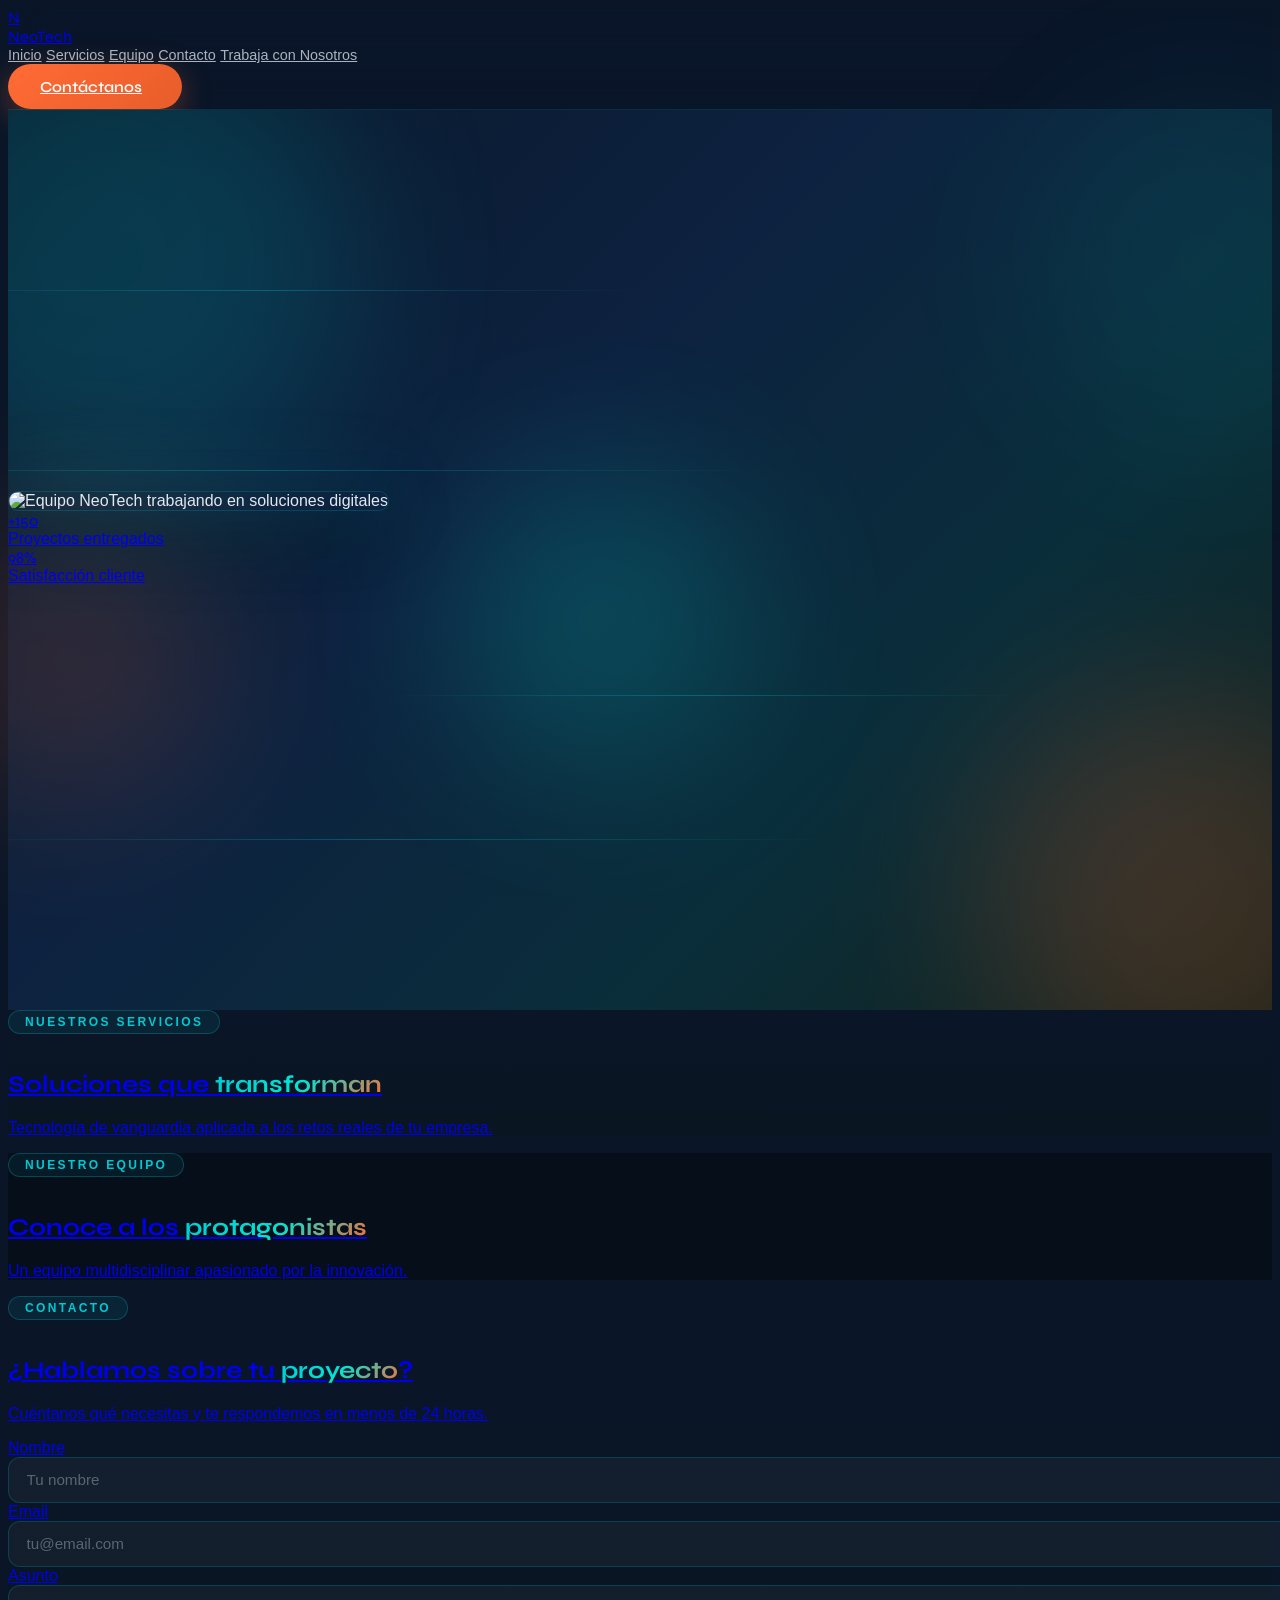
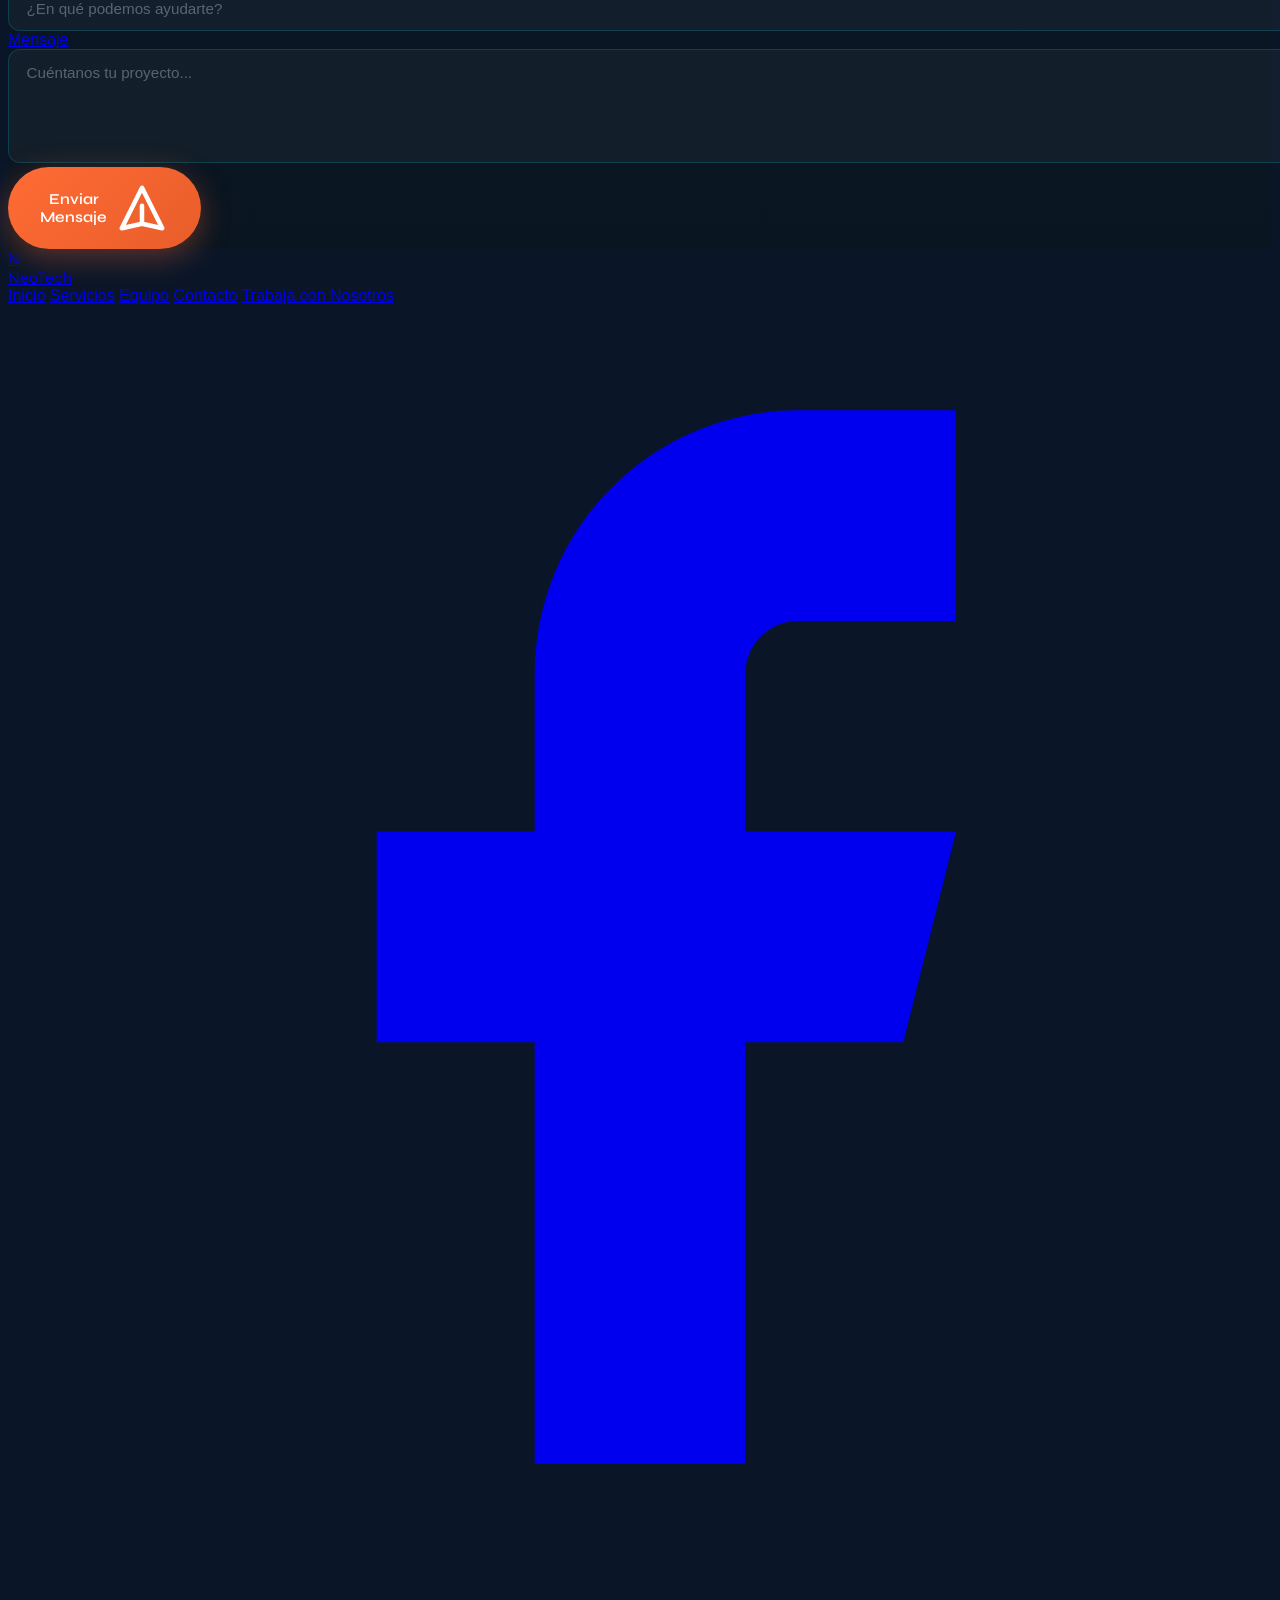
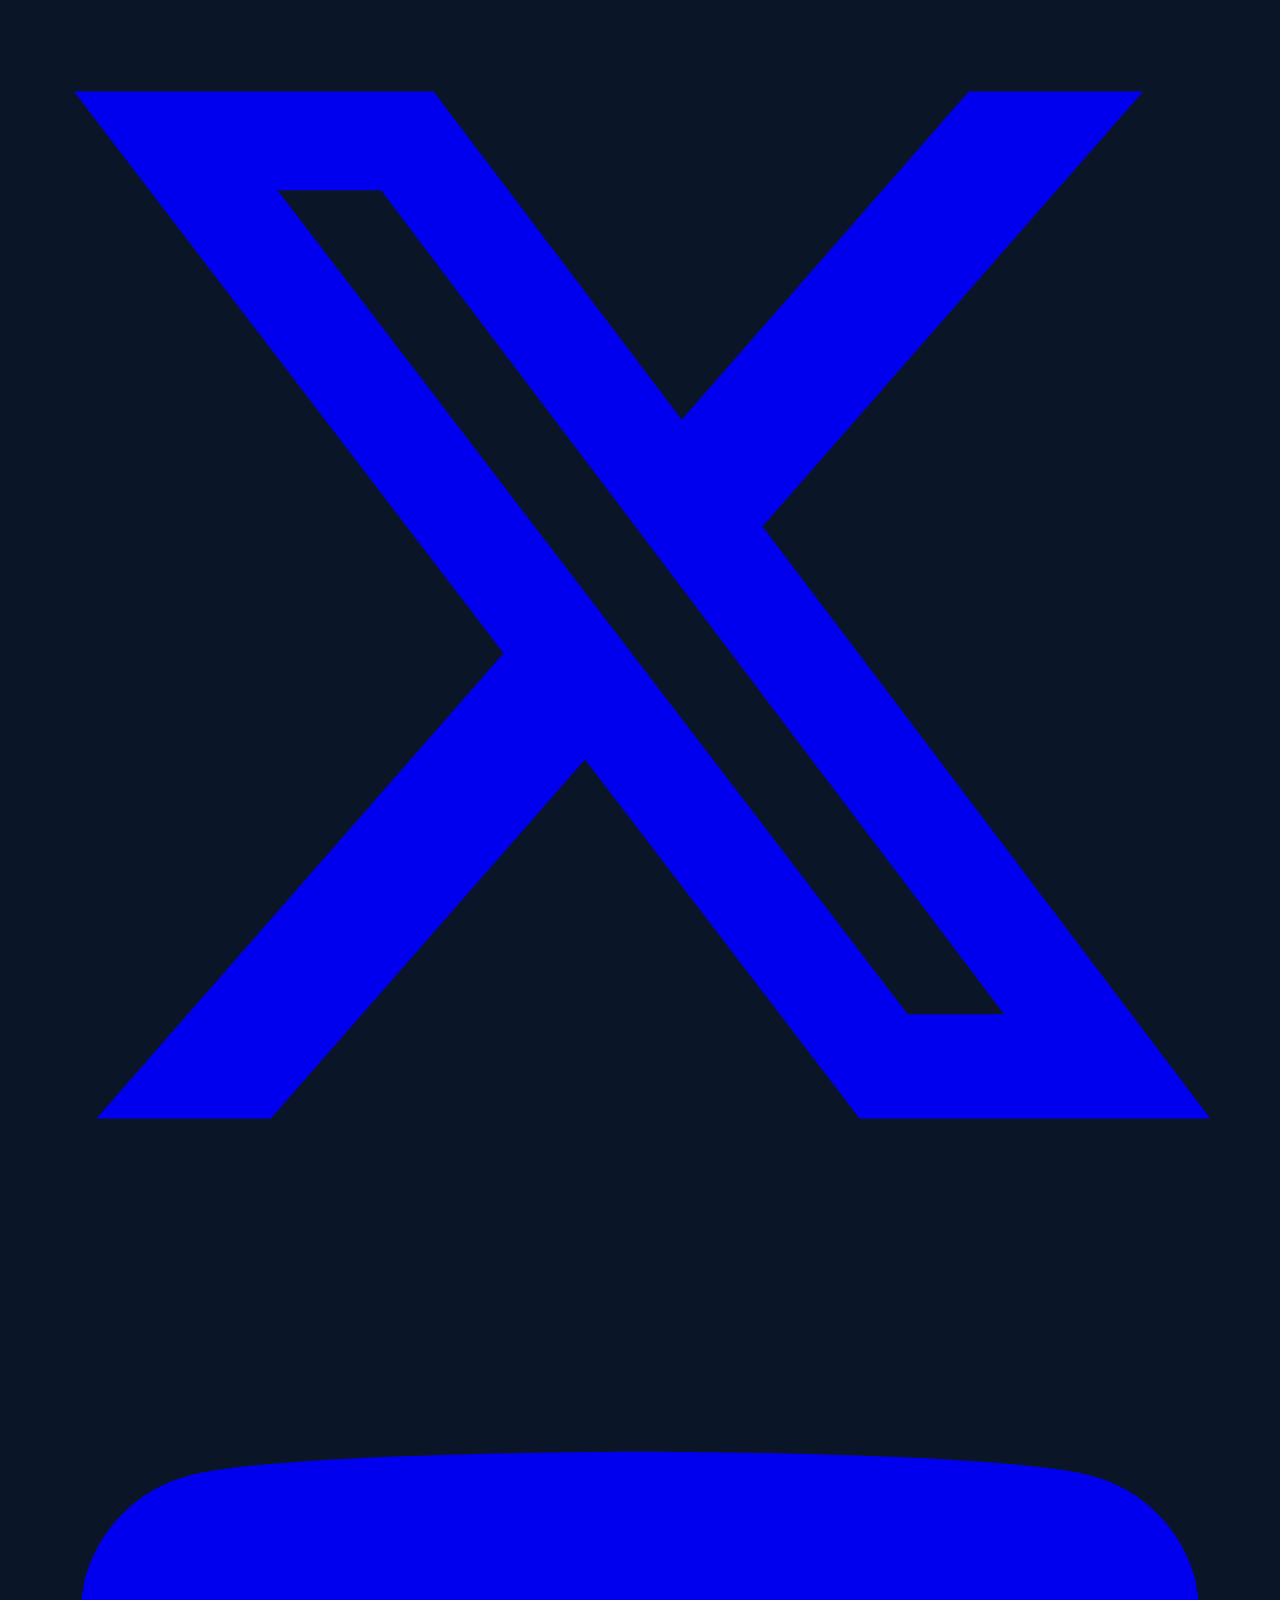
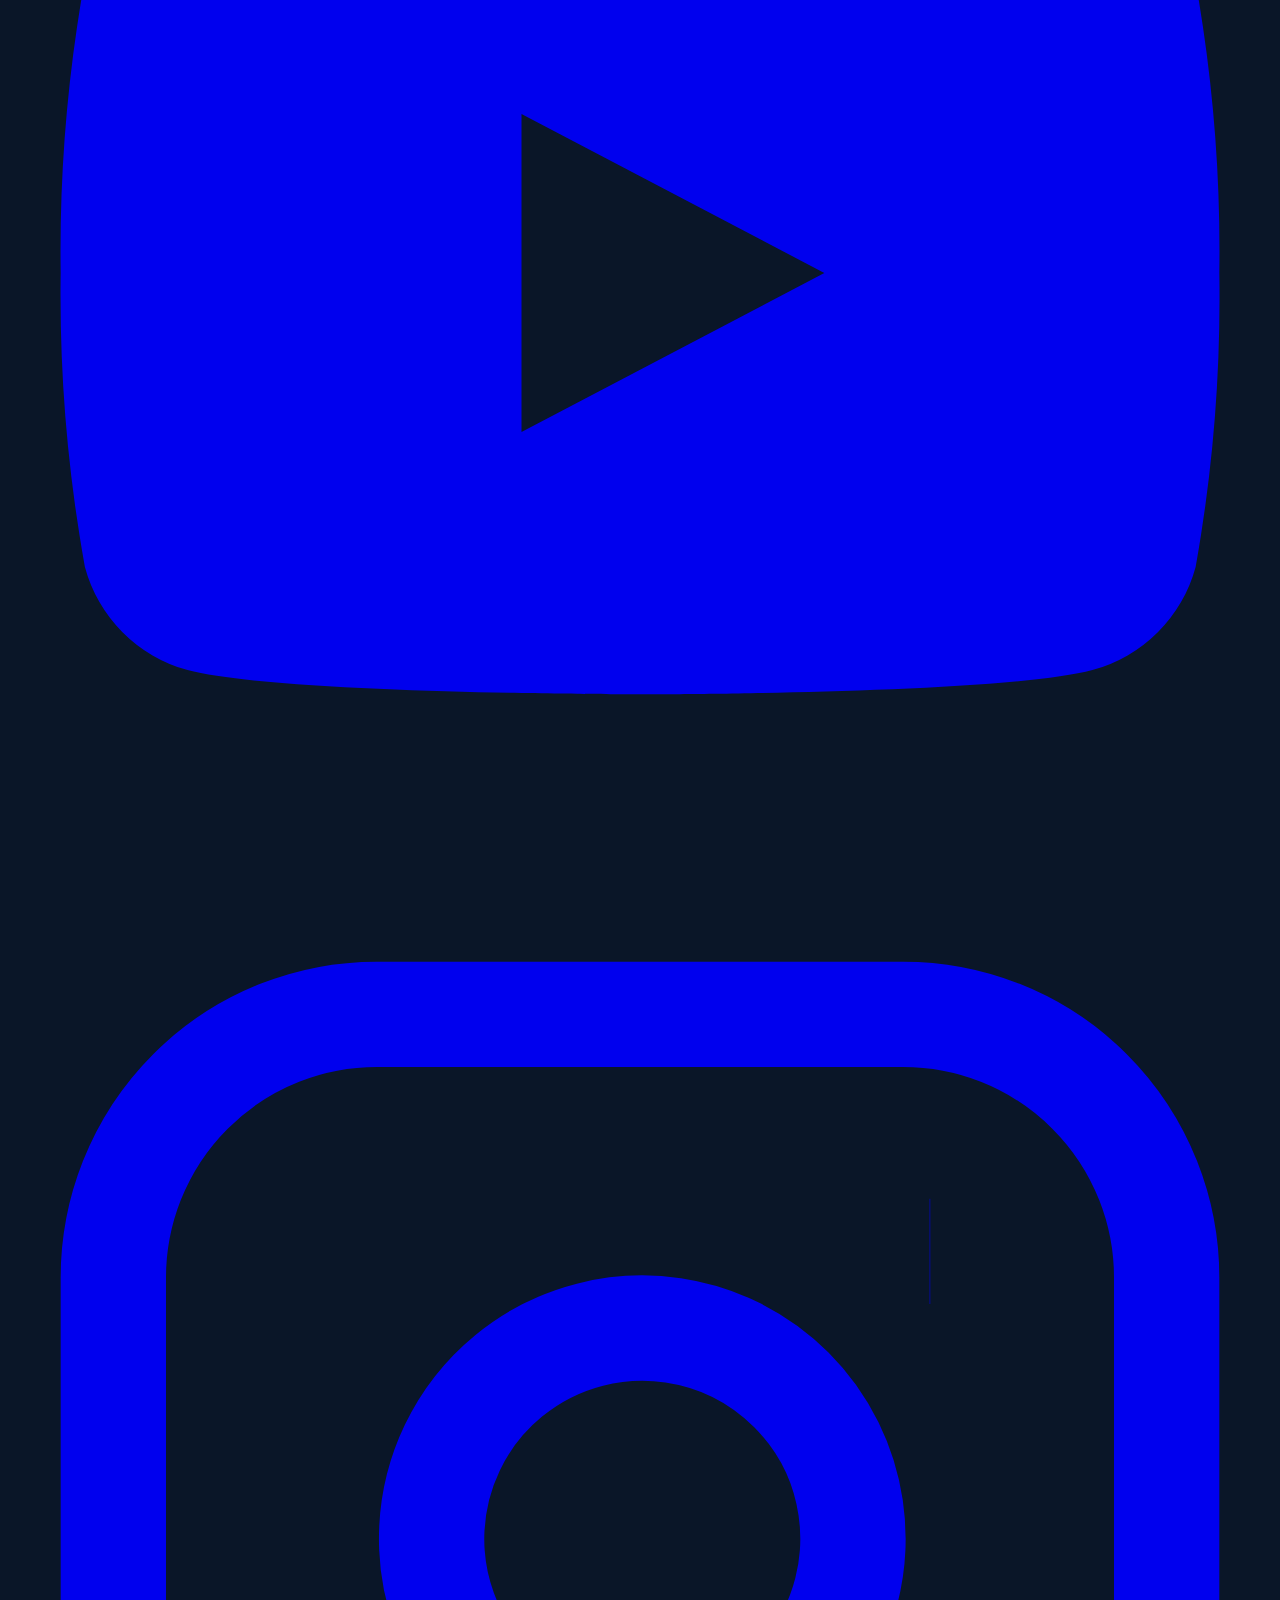
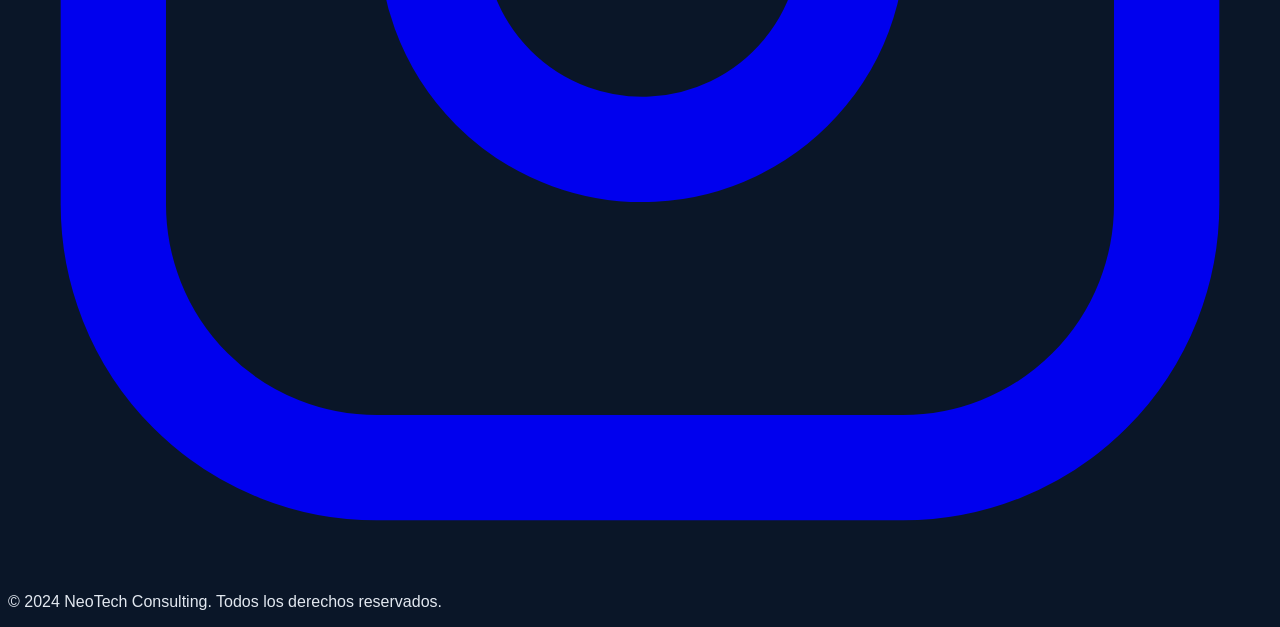
==== commit 99ce97a6: "Actualización html Hemos agregado un link al robo 3d que redirige a el repositorio de nuestro github" ====
--- a/index.html
+++ b/index.html
@@ -110,12 +110,13 @@
 
                     <!-- Robot 3D con Spline -->
                     <div class="hidden lg:block" style="position: absolute; top: -250px; right: -42px; width: 280px; height: 280px; z-index: 40;" data-aos="fade-down" data-aos-delay="500">
+                        <a href="https://github.com/Mimi-xtart95/Consultora2T.git">
                         <spline-viewer url="https://prod.spline.design/qBwjfCX2u3WnMrWY/scene.splinecode" background="transparent"></spline-viewer>
                     </div>
                     <div class="absolute -bottom-5 -left-5 bg-gradient-to-br from-cyan-300 to-teal-600 text-white rounded-2xl px-5 py-3 shadow-2xl hidden lg:block"
                         data-aos="zoom-in" data-aos-delay="600">
                         <div class="etiqueta-flotante">
-                            <div class="text-2xl font-black" style="font-family:Syne,sans-serif">+150</div>
+                            <div class="pl-3.5 text-2xl font-black" style="font-family:Syne,sans-serif">+150</div>
                             <div class="text-xs opacity-80 font-medium">Proyectos entregados</div>
                         </div>
                     </div>
@@ -123,8 +124,8 @@
                     <div class="absolute -top-7 -right-5 bg-gradient-to-br from-orange-300 to-orange-600 text-white rounded-2xl pr-5 pl-12 py-3 shadow-2xl hidden lg:block"
                         style="z-index: 50;" data-aos="zoom-in" data-aos-delay="700">
                         <div class="etiqueta-flotante">
-                            <div class="text-2xl font-black" style="font-family:Syne,sans-serif">98%</div>
-                            <div class="text-xs opacity-80 font-medium">Satisfacción cliente</div>
+                            <div class="pl-5 text-2xl font-black" style="font-family:Syne,sans-serif">98%</div>
+                            <div class="pr-6 text-xs opacity-80 font-medium">Satisfacción cliente</div>
                         </div>
                     </div>
                 </div>
@@ -322,3 +323,4 @@
 
 
 </html>
+
--- a/style.css
+++ b/style.css
@@ -234,10 +234,53 @@
 .line:nth-child(1) { top:20%; width:60%; left:-10%; animation-delay:0s; }
 .line:nth-child(2) { top:40%; width:80%; left:-20%; animation-delay:1.5s; }
 .line:nth-child(3) { top:65%; width:50%; left:30%; animation-delay:3s; }
-.line:nth-child(4) { top:82%; width:70%; left:-5%; animation-delay:4.5s; }
+.line:nth-child(4) { top:81%; width:70%; left:-5%; animation-delay:4.5s; }
 @keyframes lineSweep {
     0%   { transform:translateX(-100px); opacity:0; }
     30%  { opacity:1; }
     70%  { opacity:1; }
     100% { transform:translateX(200px); opacity:0; }
 }
+
+.section-tag {
+    display: inline-block;
+    font-size: 0.75rem;
+    font-weight: 600;
+    letter-spacing: 0.2em;
+    text-transform: uppercase;
+    color: #00c9d4;
+    background: rgba(0,201,212,0.08);
+    border: 1px solid rgba(0,201,212,0.25);
+    border-radius: 99px;
+    padding: 4px 16px;
+    margin-bottom: 1rem;
+}
+
+.form-input {
+    width:100%;
+    background: rgba(255,255,255,0.04);
+    border: 1px solid rgba(0,201,212,0.2);
+    border-radius: 0.75rem;
+    padding: 0.85rem 1.1rem;
+    color: #e2e8f0;
+    font-family: 'DM Sans', sans-serif;
+    font-size: 0.95rem;
+    transition: border-color 0.3s, box-shadow 0.3s;
+    outline: none;
+}
+.form-input::placeholder { color: rgba(226,232,240,0.35); }
+.form-input:focus {
+    border-color: #00c9d4;
+    box-shadow: 0 0 0 3px rgba(0,201,212,0.12);
+}
+
+.scroll-dot {
+    width:6px; height:6px;
+    border-radius:50%;
+    background:#00c9d4;
+    animation: bounce 1.6s infinite;
+}
+    @keyframes bounce {
+        0%,100% { transform:translateY(0); opacity:1; }
+        50%      { transform:translateY(8px); opacity:.4; }
+    }
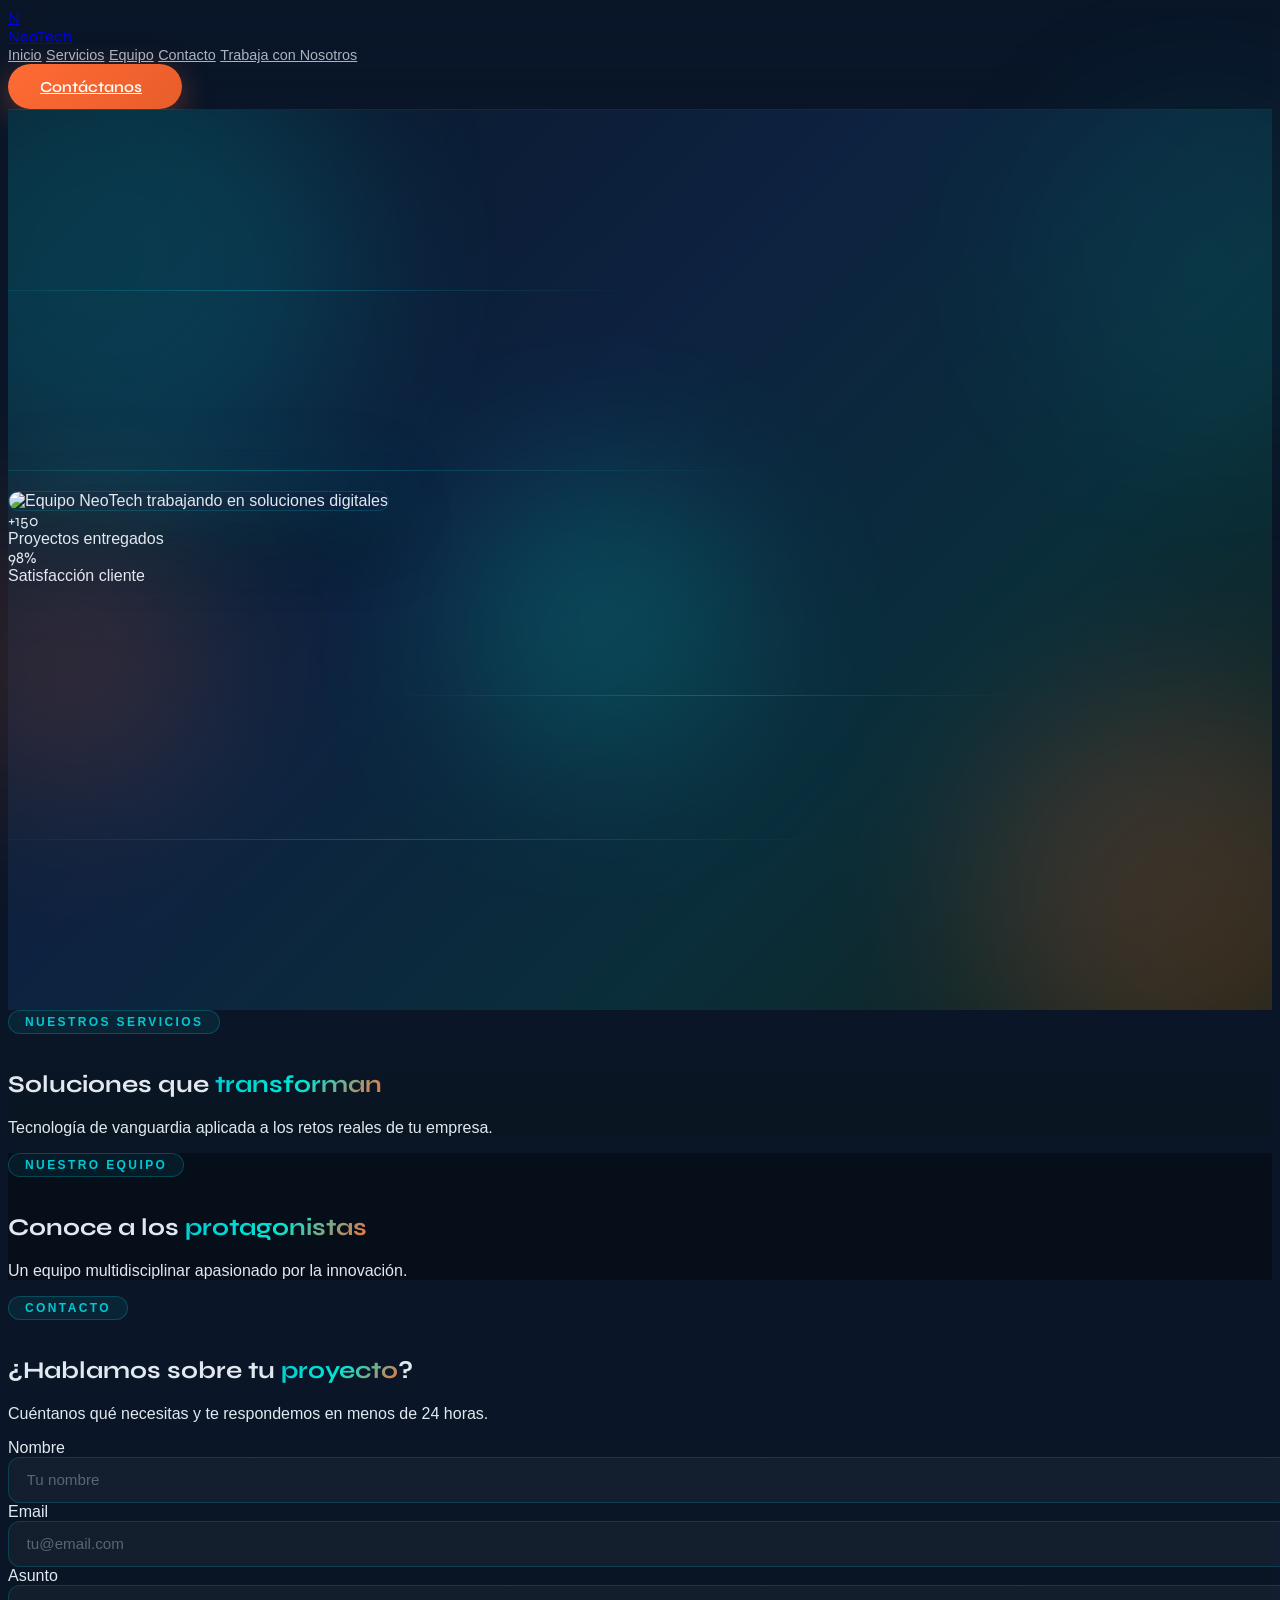
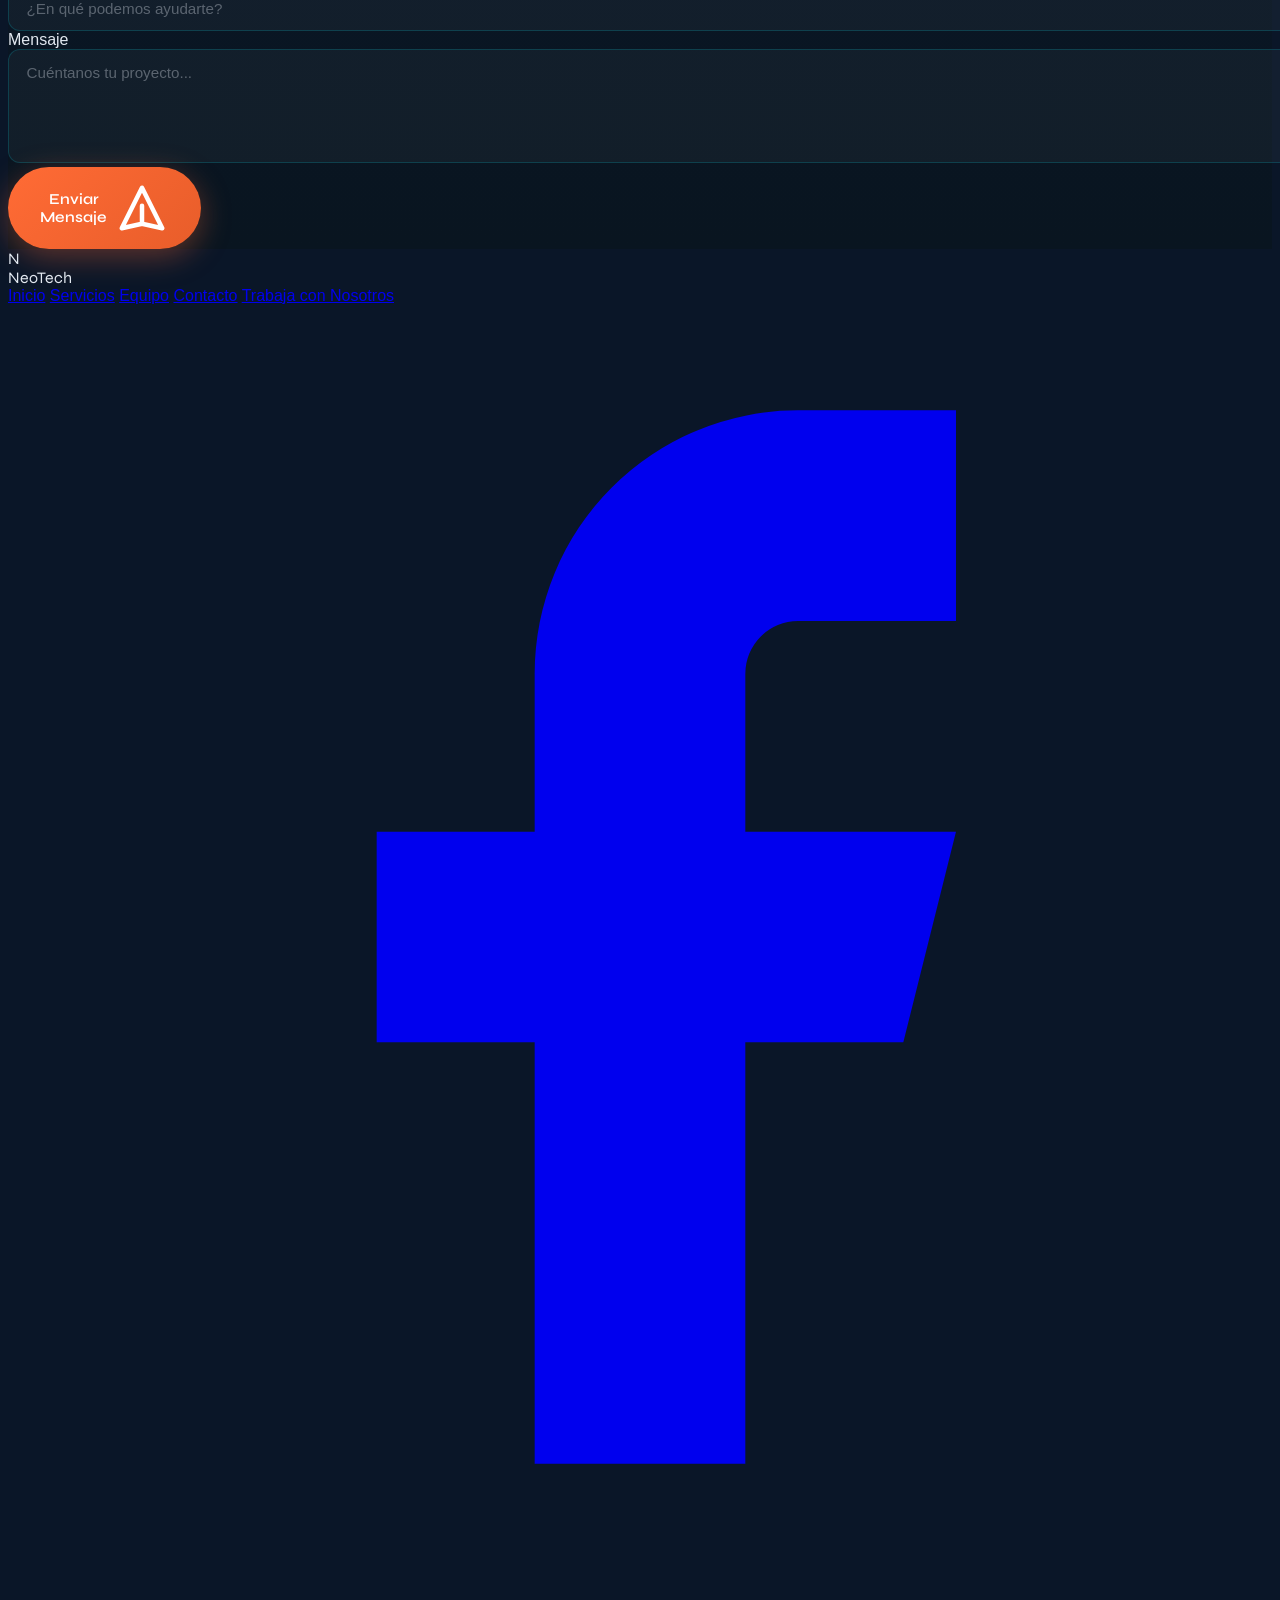
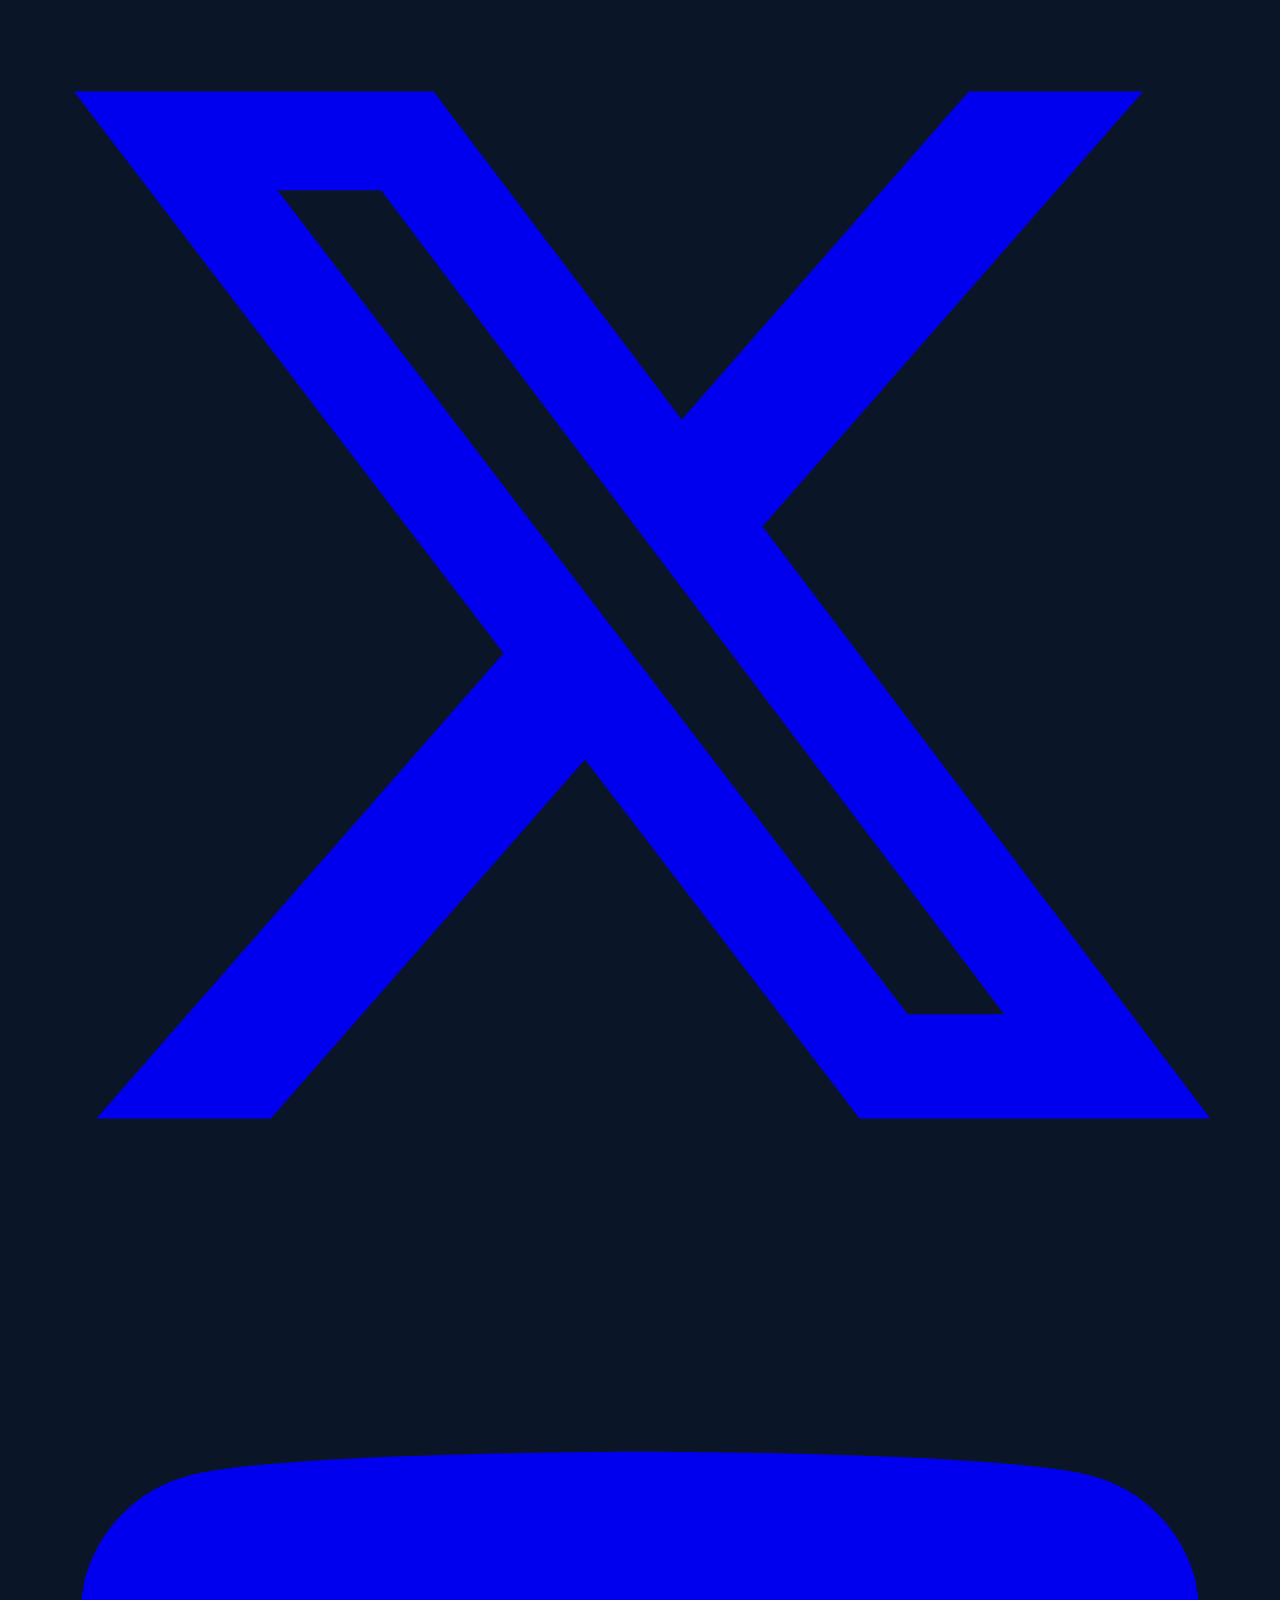
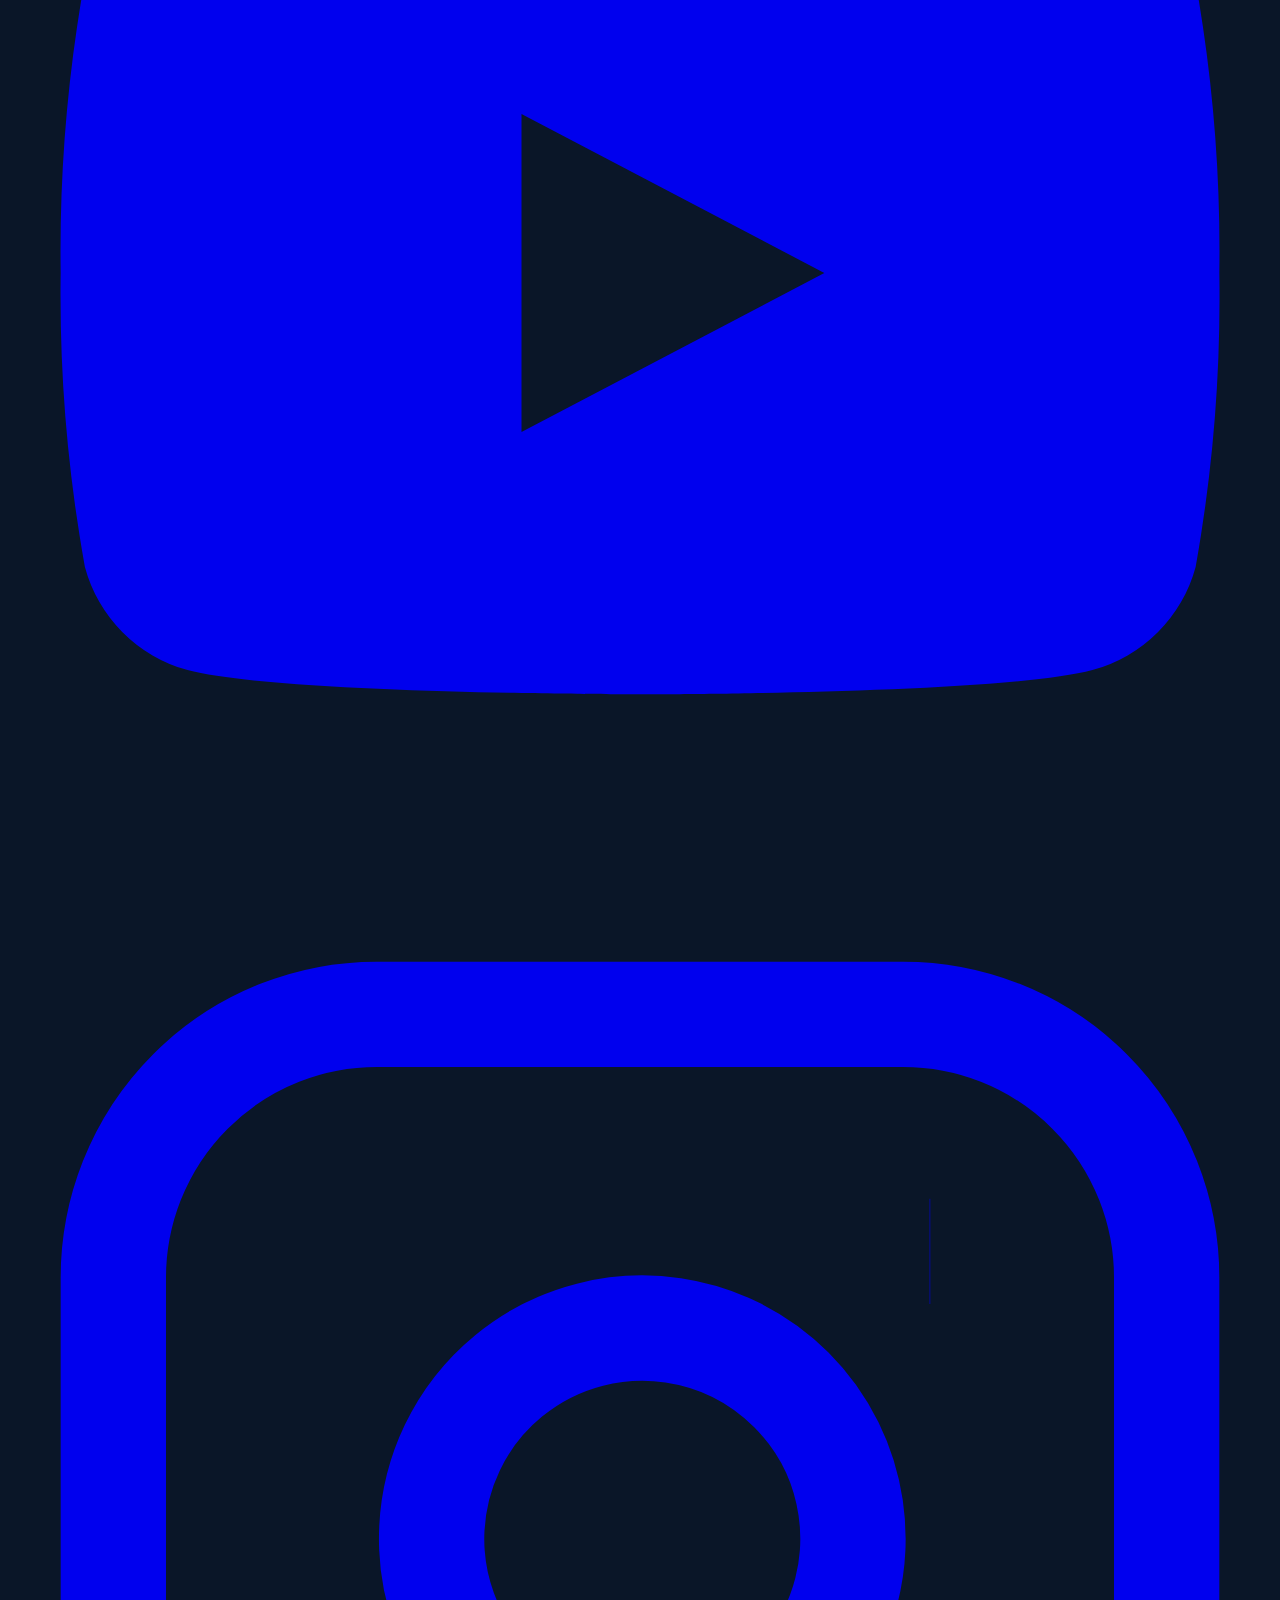
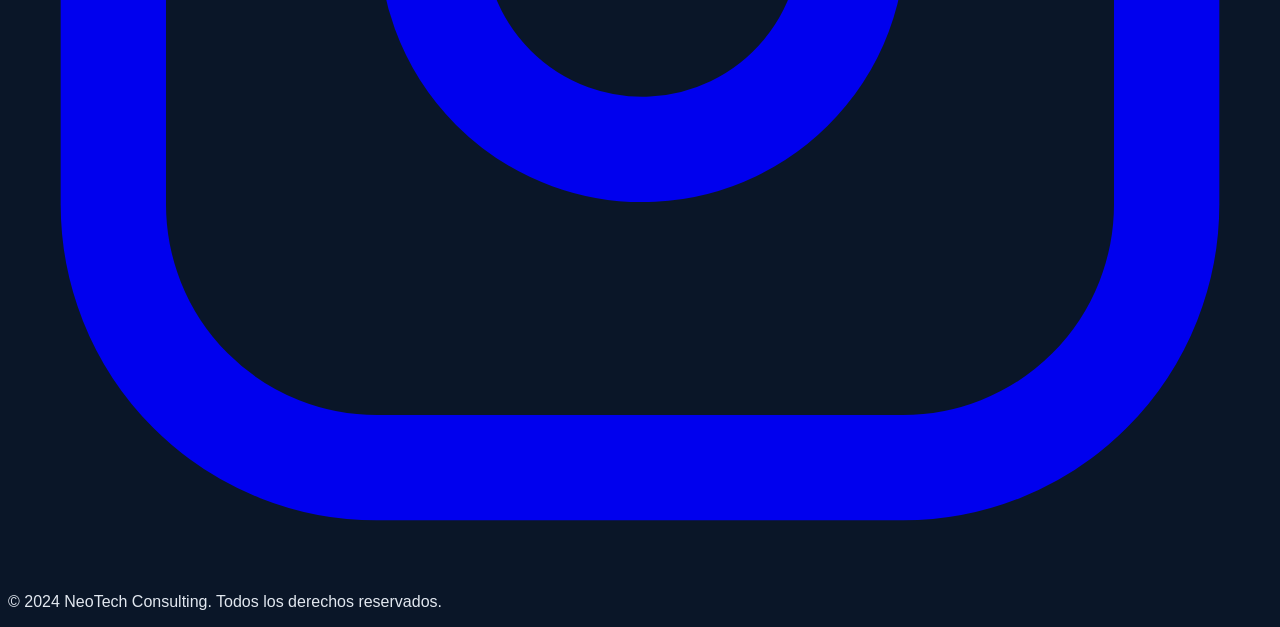
==== commit ecad7035: "Actualización html Hemos logrado que el link se pegue al recuadro del robot, puesto que antes por er" ====
--- a/index.html
+++ b/index.html
@@ -109,9 +109,18 @@
                         class="w-full object-cover" style="max-height:520px;" />
 
                     <!-- Robot 3D con Spline -->
-                    <div class="hidden lg:block" style="position: absolute; top: -250px; right: -42px; width: 280px; height: 280px; z-index: 40;" data-aos="fade-down" data-aos-delay="500">
-                        <a href="https://github.com/Mimi-xtart95/Consultora2T.git">
-                        <spline-viewer url="https://prod.spline.design/qBwjfCX2u3WnMrWY/scene.splinecode" background="transparent"></spline-viewer>
+                    <div class="hidden lg:block"
+                        style="position: absolute; top: -250px; right: -40px; width: 280px; height: 280px; z-index: 40;"
+                        data-aos="fade-down" data-aos-delay="500">
+                        <a href="https://github.com/Mimi-xtart95/Consultora2T.git" target="_blank"
+                            style="position: absolute; inset: 0; z-index: 50; display: block;"></a>
+                        <!--Para poder conseguir que el link se pegue al robo, debemos modificar varios parametros
+                        Primero, debemos posicionarlo al mismo nivel del robot (absolute), agregamos el inset 0 que hara que su 
+                        rango X e Y se extienda a todos los borders del robot, al hacerlo display
+                        block le obligamos a que respete el espacio y que solo se quede en ese pequeño recuadro; finalmente le ponemos
+                        en la ubicacion z-index 50 para conseguir atraparlo del todo, como una capa que supercubra al robot-->
+                        <spline-viewer url="https://prod.spline.design/qBwjfCX2u3WnMrWY/scene.splinecode"
+                            background="transparent"></spline-viewer>
                     </div>
                     <div class="absolute -bottom-5 -left-5 bg-gradient-to-br from-cyan-300 to-teal-600 text-white rounded-2xl px-5 py-3 shadow-2xl hidden lg:block"
                         data-aos="zoom-in" data-aos-delay="600">
@@ -124,7 +133,7 @@
                     <div class="absolute -top-7 -right-5 bg-gradient-to-br from-orange-300 to-orange-600 text-white rounded-2xl pr-5 pl-12 py-3 shadow-2xl hidden lg:block"
                         style="z-index: 50;" data-aos="zoom-in" data-aos-delay="700">
                         <div class="etiqueta-flotante">
-                            <div class="pl-5 text-2xl font-black" style="font-family:Syne,sans-serif">98%</div>
+                            <div class="pl-4 text-2xl font-black" style="font-family:Syne,sans-serif">98%</div>
                             <div class="pr-6 text-xs opacity-80 font-medium">Satisfacción cliente</div>
                         </div>
                     </div>
@@ -324,3 +333,5 @@
 
 </html>
 
+
+
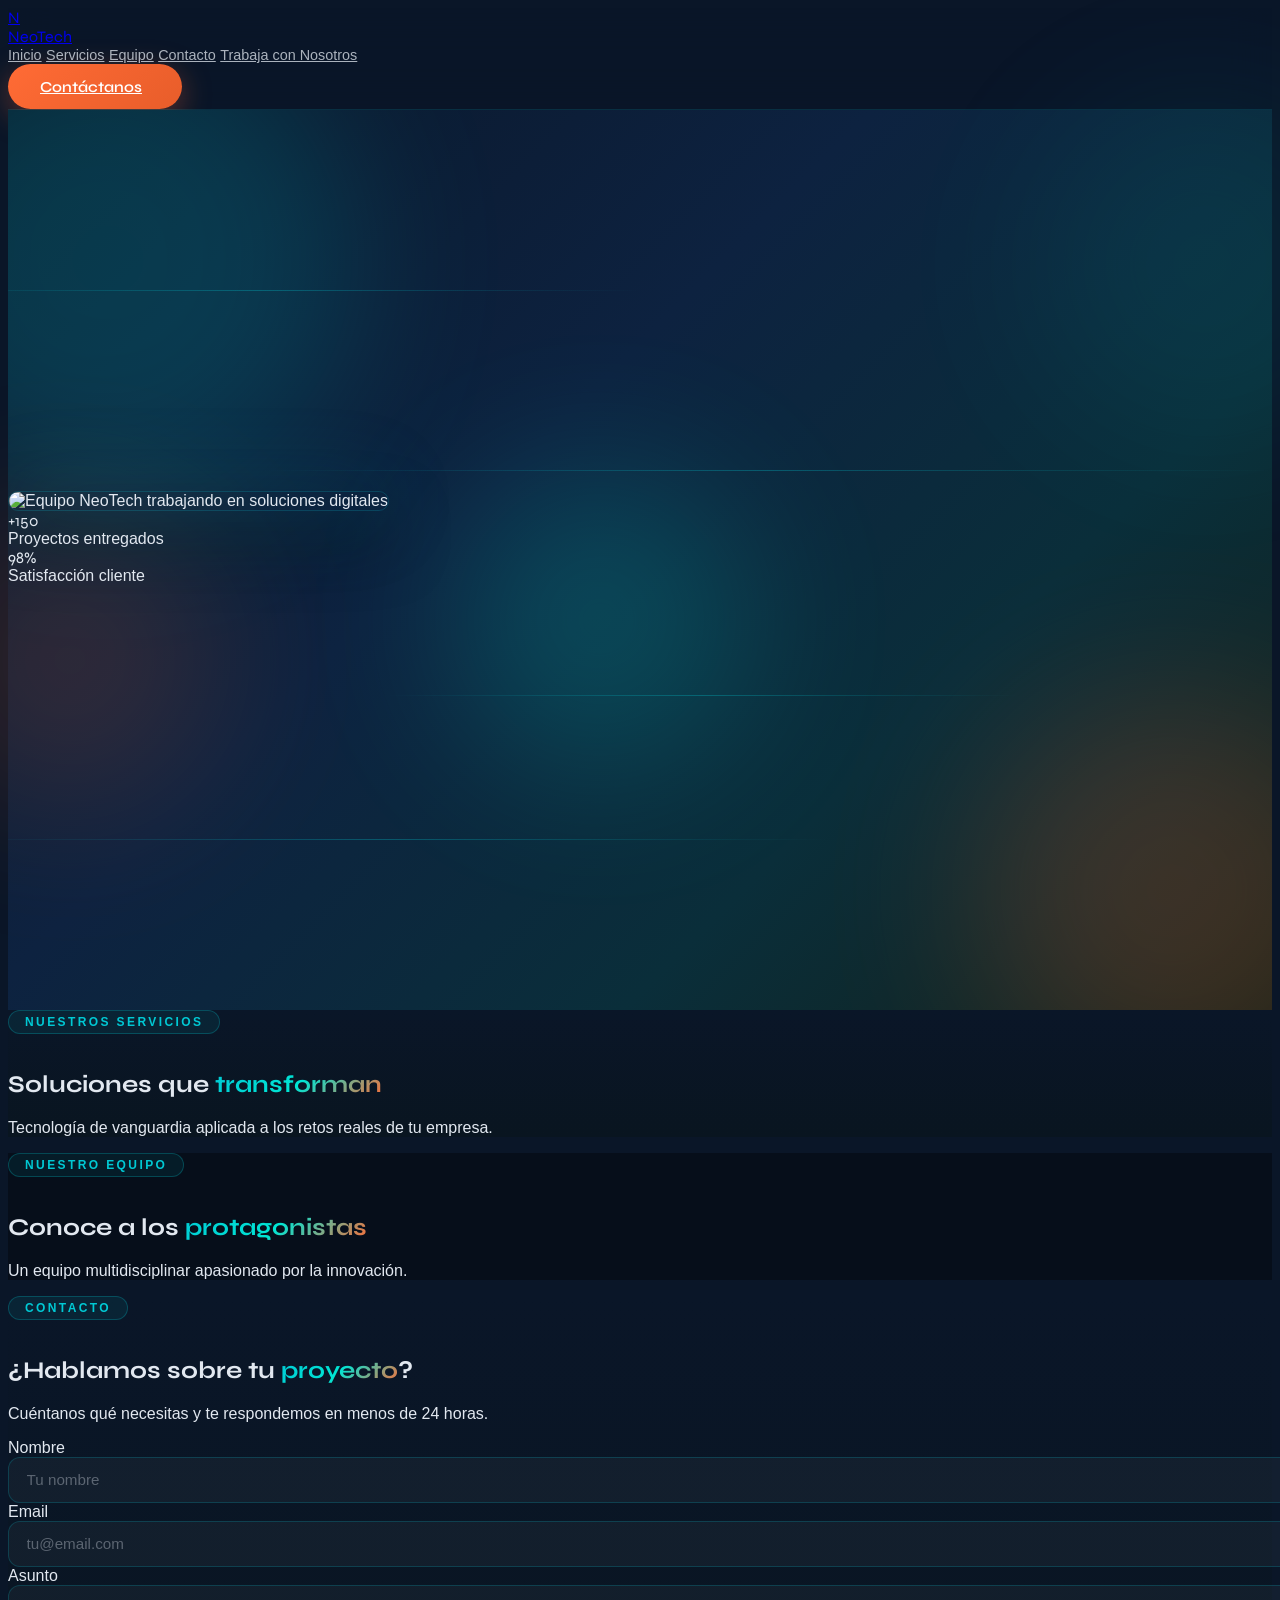
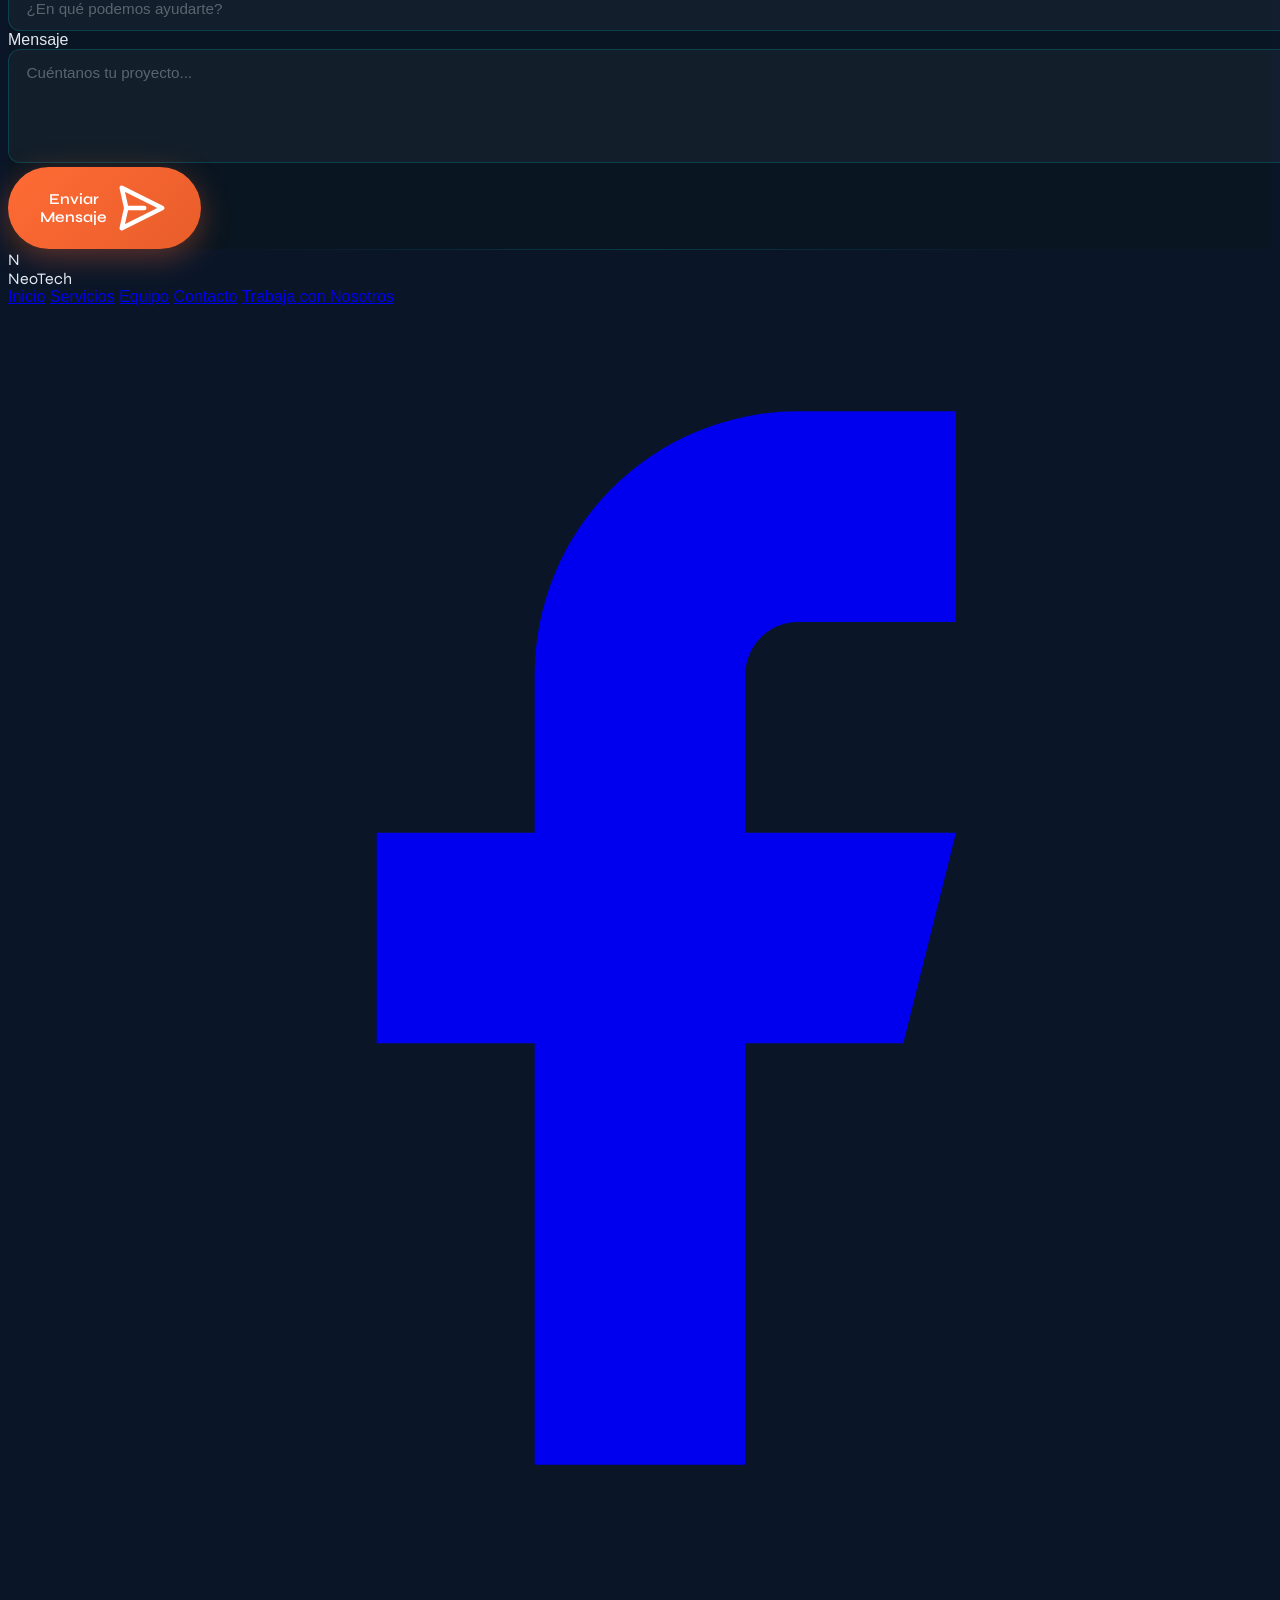
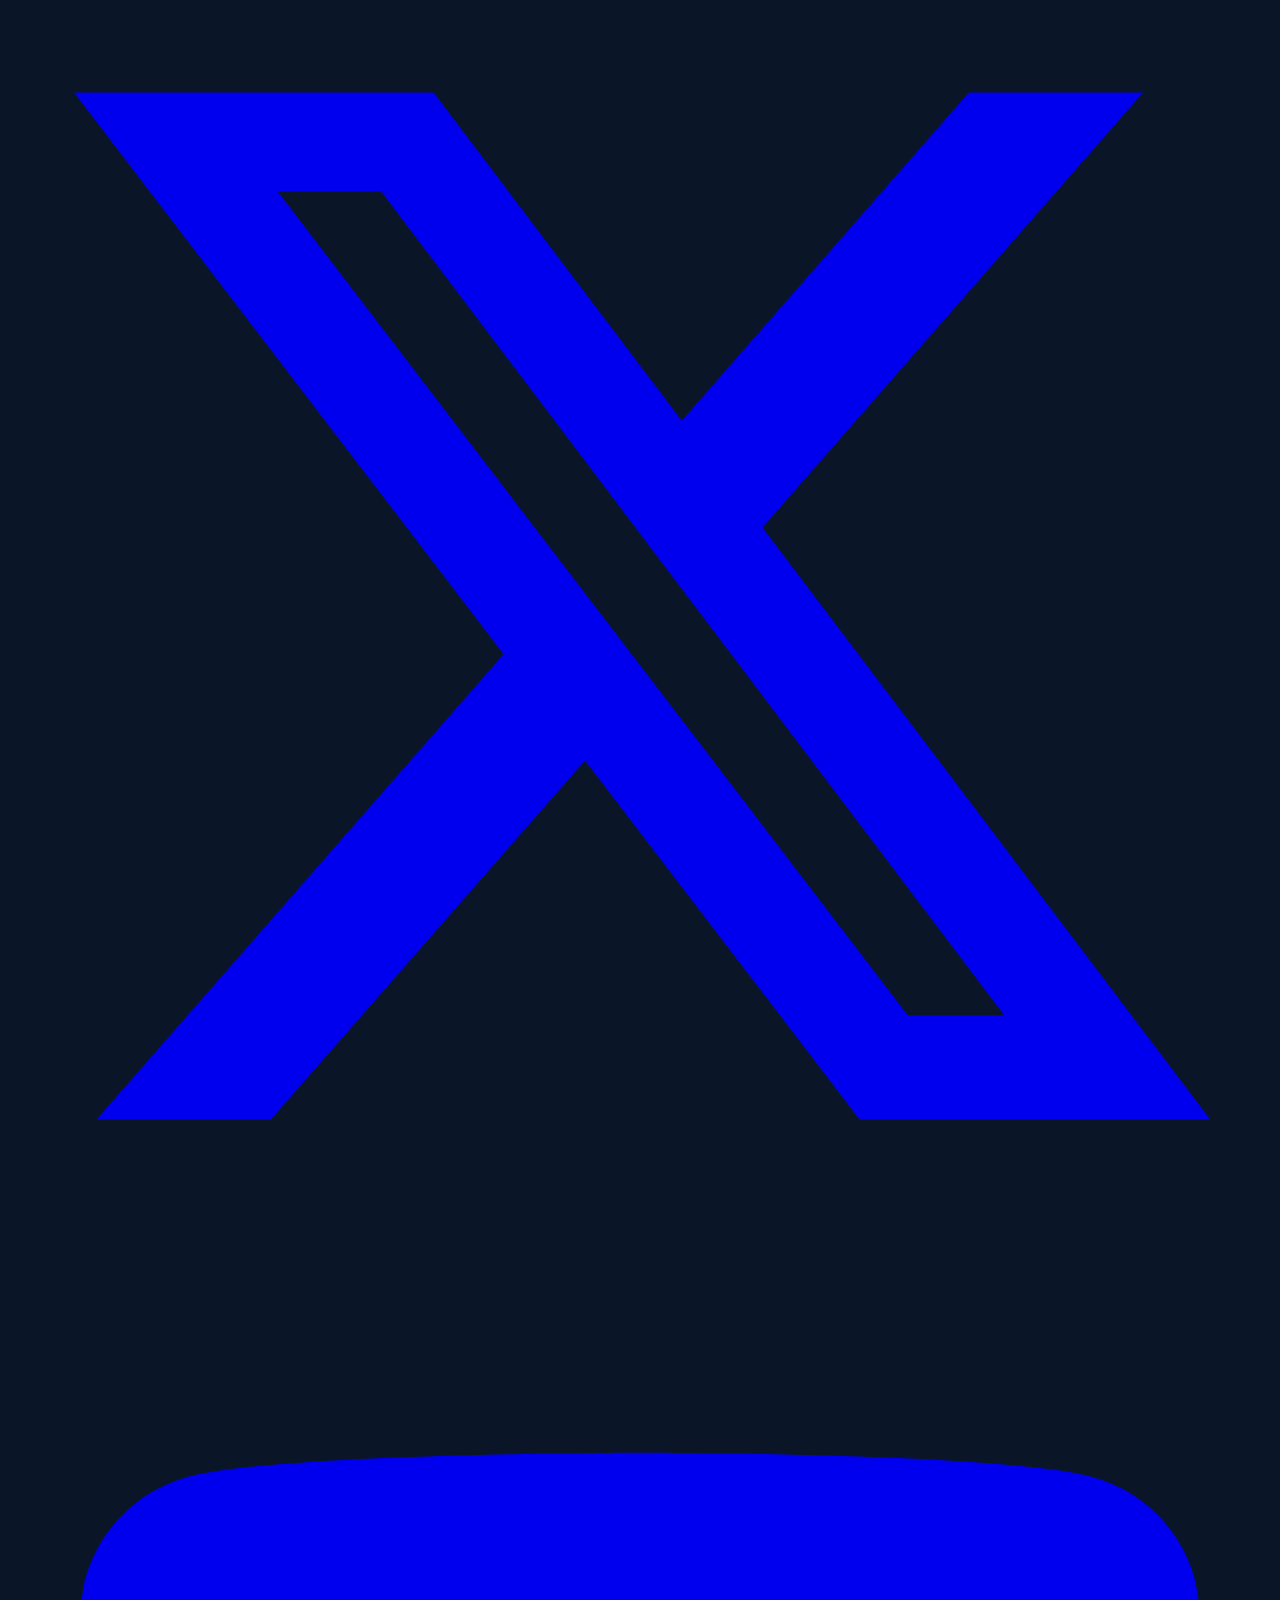
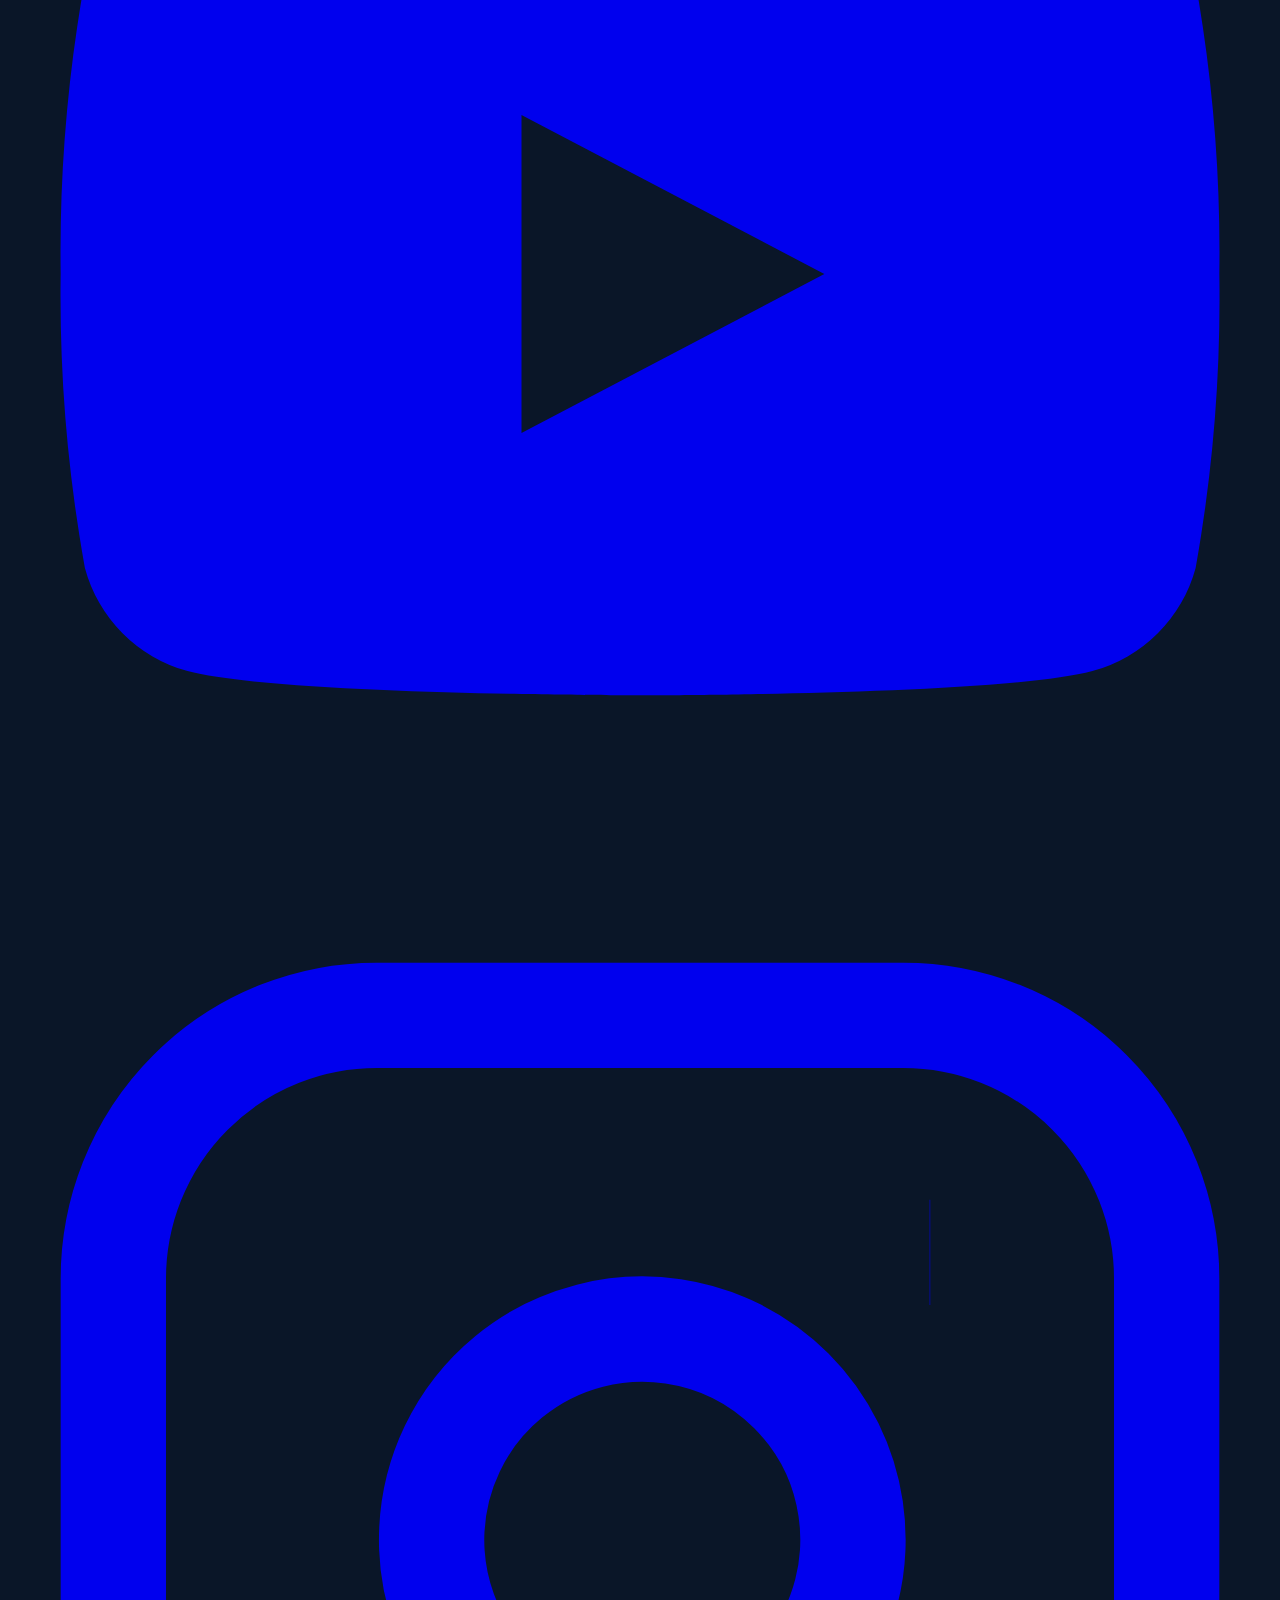
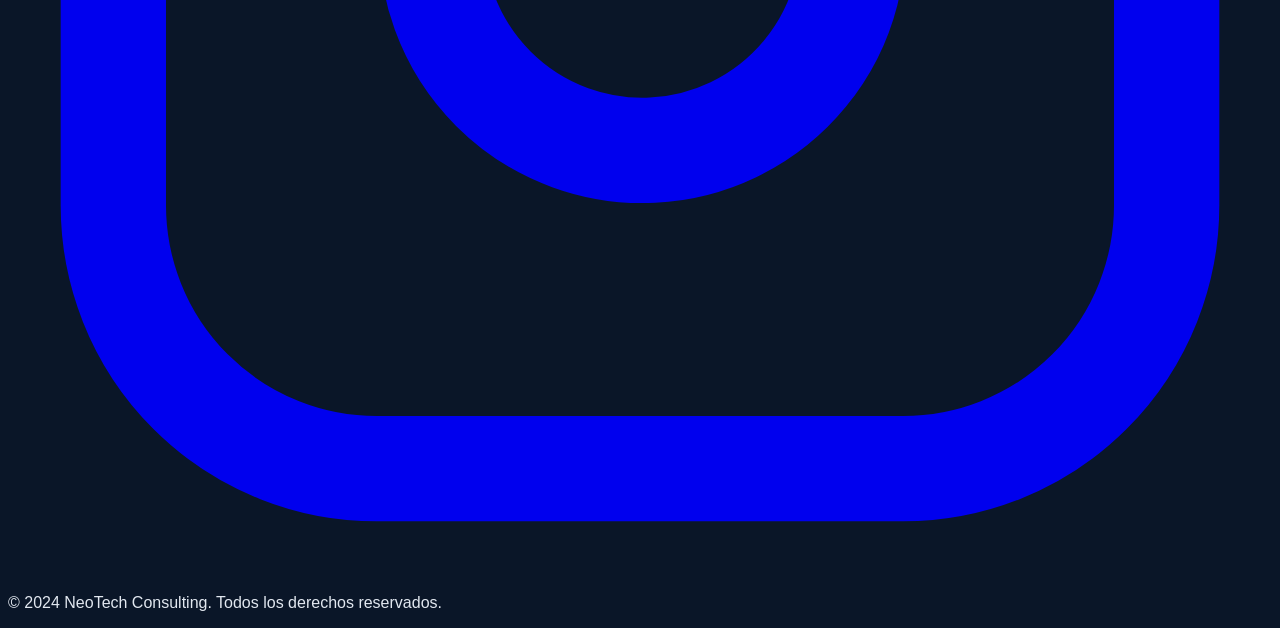
==== commit 3164db00: "Act de contenido consultora Neo Ajuste texto y pequeños elementos visuales en la página web de la co" ====
--- a/index.html
+++ b/index.html
@@ -7,11 +7,9 @@
     <title>NeoTech Consulting - Impulsamos el Futuro con Tecnología</title>
     <!-- Tailwind CSS CDN -->
     <script src="https://cdn.tailwindcss.com"></script>
-
     <!-- AOS Animation Library -->
     <link rel="stylesheet" href="https://cdnjs.cloudflare.com/ajax/libs/aos/2.3.4/aos.css" />
     <script src="https://cdnjs.cloudflare.com/ajax/libs/aos/2.3.4/aos.js"></script>
-
     <!-- Google Fonts -->
     <link rel="preconnect" href="https://fonts.googleapis.com" />
     <link rel="preconnect" href="https://fonts.gstatic.com" crossorigin />
@@ -28,6 +26,7 @@
 
             <!-- Logo -->
             <a href="#hero" class="flex items-center gap-3 group">
+                <!--Div de Parametro para logo de la pagina [NeoTech]-->
                 <div
                     class="w-9 h-9 rounded-xl bg-gradient-to-br from-cyan-400 to-teal-500 flex items-center justify-center shadow-lg">
                     <span class="text-white font-black text-lg" style="font-family:Syne,sans-serif">N</span>
@@ -69,13 +68,13 @@
             <div class="line"></div>
             <div class="line"></div>
         </div>
-        
+
         <div class="relative z-10 max-w-7xl mx-auto px-6 pt-28 pb-20 w-full">
             <div class="grid lg:grid-cols-2 gap-16 items-center">
 
                 <!-- Título -->
                 <div>
-                    <div class="section-tag" data-aos="fade-right" data-aos-delay="100">✦ Consultora Tecnológica</div>
+                    <div class="section-tag" data-aos="fade-right" data-aos-delay="100">✦ Consultora Tecnológica ✦</div>
                     <h1 class="text-5xl md:text-6xl lg:text-7xl font-black leading-[1.05] mb-6 text-white"
                         data-aos="fade-right" data-aos-delay="200">
                         Impulsamos<br>
@@ -103,10 +102,11 @@
                         <span class="text-xs text-slate-500 tracking-widest uppercase">Scroll para explorar</span>
                     </div>
                 </div>
-                
+                <!--Portada miembros de grupo fundador-->
                 <div class="hero-image-wrap" data-aos="fade-left" data-aos-delay="300">
-                    <img src="Img/header_ajustes_especificos_1.jpg" alt="Equipo NeoTech trabajando en soluciones digitales"
-                        class="w-full object-cover" style="max-height:520px;" />
+                    <img src="Img/header_ajustes_especificos_1.jpg"
+                        alt="Equipo NeoTech trabajando en soluciones digitales" class="w-full object-cover"
+                        style="max-height:520px;" />
 
                     <!-- Robot 3D con Spline -->
                     <div class="hidden lg:block"
@@ -165,7 +165,7 @@
             </div>
         </div>
     </section>
- <!-- FIN TRAYECTORIA -->
+    <!-- FIN TRAYECTORIA -->
     <!-- FIN HERO -->
     <!-- SECCIÓN SERVICIOS -->
     <section id="servicios" class="py-28 relative" style="background:linear-gradient(180deg,#0a1628 0%,#091520 100%)">
@@ -204,7 +204,7 @@
     </section>
     <!-- FIN EQUIPO -->
     <!-- CONTACTO -->
-<section id="contacto" class="py-28 relative" style="background:linear-gradient(180deg,#0a1628 0%,#091520 100%)">
+    <section id="contacto" class="py-28 relative" style="background:linear-gradient(180deg,#0a1628 0%,#091520 100%)">
         <!-- Blob decoration -->
         <div class="blob" style="width:350px;height:350px;background:#00c9d4;top:10%;right:-100px;opacity:0.07;"></div>
         <div class="blob" style="width:300px;height:300px;background:#ff6b35;bottom:10%;left:-80px;opacity:0.15;"></div>
@@ -246,10 +246,15 @@
                     Enviar Mensaje
                     <svg class="w-5 h-5" fill="none" stroke="currentColor" viewBox="0 0 24 24">
                         <path stroke-linecap="round" stroke-linejoin="round" stroke-width="2"
-                            d="M12 19l9 2-9-18-9 18 9-2zm0 0v-8" />
+                            transform="rotate(90, 12, 12)" d="M12 19l9 2-9-18-9 18 9-2zm0 0v-8" />
                     </svg>
+                    <!--M12 19 — mueve el cursor al punto (12, 19)
+                        l9 2 — dibuja una línea relativa hacia (9, 2)
+                        -9-18 — línea hacia (-9, -18), formando el cuerpo de la flecha
+                        -9 18 9-2 — dibuja los otros lados
+                        zm0 0v-8 — cierra la figura y dibuja la línea central de la flecha hacia arriba 8 unidades-->
                 </button>
-                <div id="form-msg" class="hidden text-center py-3 rounded-xl text-sm font-medium"></div>
+                <div id="form-Wmsg" class="hidden text-center py-3 rounded-xl text-sm font-medium"></div>
             </form>
         </div>
     </section>
@@ -331,7 +336,4 @@
 </body>
 
 
-</html>
-
-
-
+</html>
--- a/style.css
+++ b/style.css
@@ -189,12 +189,13 @@
     margin: 0 auto 1.25rem;
     box-shadow: 0 0 30px rgba(0,201,212,0.3);
 }
-divider {
+.divider {
     height:1px;
     background: linear-gradient(90deg, transparent, rgba(0,201,212,0.2), transparent);
     margin: 0 auto;
     max-width:800px;
 }
+/*Estilos del Hero*/
 #hero {
     position: relative;
     min-height: 100vh;
@@ -208,6 +209,8 @@
     background: linear-gradient(135deg, #0a1628 0%, #0d2240 40%, #0a2e3a 70%, #12211a 100%);
     z-index: 0;
 }
+
+/*Estilos de decoración del Hero [Blobs] */
 .blob {
     position: absolute;
     border-radius: 50%;
@@ -218,7 +221,7 @@
 .blob-1 { width:500px; height:500px; background:#00c9d4; top:-100px; left:-150px; }
 .blob-2 { width:400px; height:400px; background:#ff6b35; bottom:-80px; right:-100px; }
 .blob-3 { width:300px; height:300px; background:#00e5d4; top:40%; left:35%; }
-
+/*Estilos de decoración del Hero [Lines] */
 .animated-lines {
     position: absolute;
     inset: 0;
@@ -232,16 +235,17 @@
     animation: lineSweep 6s ease-in-out infinite;
 }
 .line:nth-child(1) { top:20%; width:60%; left:-10%; animation-delay:0s; }
-.line:nth-child(2) { top:40%; width:80%; left:-20%; animation-delay:1.5s; }
+.line:nth-child(2) { top:40%; width:80%; left:20%; animation-delay:1.5s; }
 .line:nth-child(3) { top:65%; width:50%; left:30%; animation-delay:3s; }
 .line:nth-child(4) { top:81%; width:70%; left:-5%; animation-delay:4.5s; }
+/*Movimiento de izquierda a derecha de la línea*/
 @keyframes lineSweep {
     0%   { transform:translateX(-100px); opacity:0; }
     30%  { opacity:1; }
     70%  { opacity:1; }
     100% { transform:translateX(200px); opacity:0; }
 }
-
+/*Estilo de etiqueta de cada sección*/
 .section-tag {
     display: inline-block;
     font-size: 0.75rem;
@@ -255,7 +259,7 @@
     padding: 4px 16px;
     margin-bottom: 1rem;
 }
-
+/*Estilos de formulario de contacto*/
 .form-input {
     width:100%;
     background: rgba(255,255,255,0.04);
@@ -273,13 +277,14 @@
     border-color: #00c9d4;
     box-shadow: 0 0 0 3px rgba(0,201,212,0.12);
 }
-
+/*Estilos de la bolita del scroll*/
 .scroll-dot {
     width:6px; height:6px;
     border-radius:50%;
     background:#00c9d4;
     animation: bounce 1.6s infinite;
 }
+/*Maneja la opacidad de la bolita al desplazarse*/
     @keyframes bounce {
         0%,100% { transform:translateY(0); opacity:1; }
         50%      { transform:translateY(8px); opacity:.4; }
